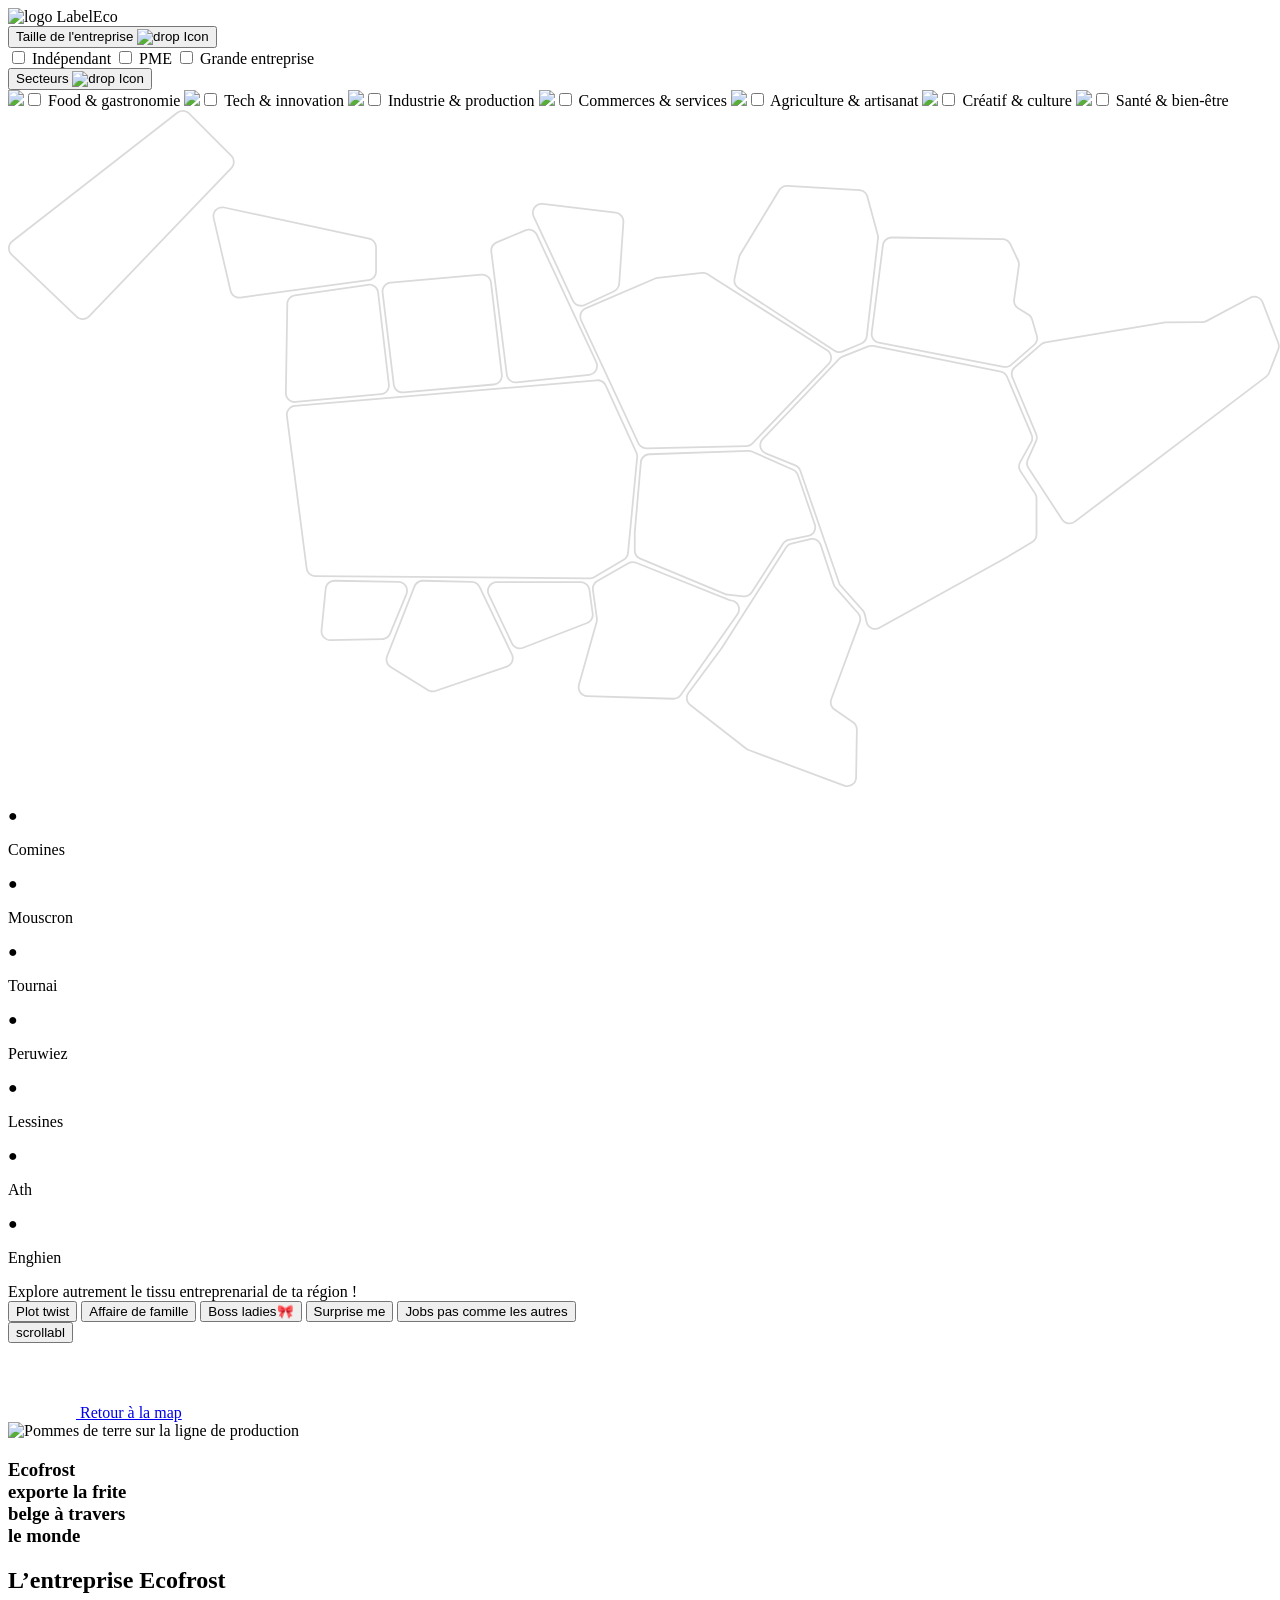
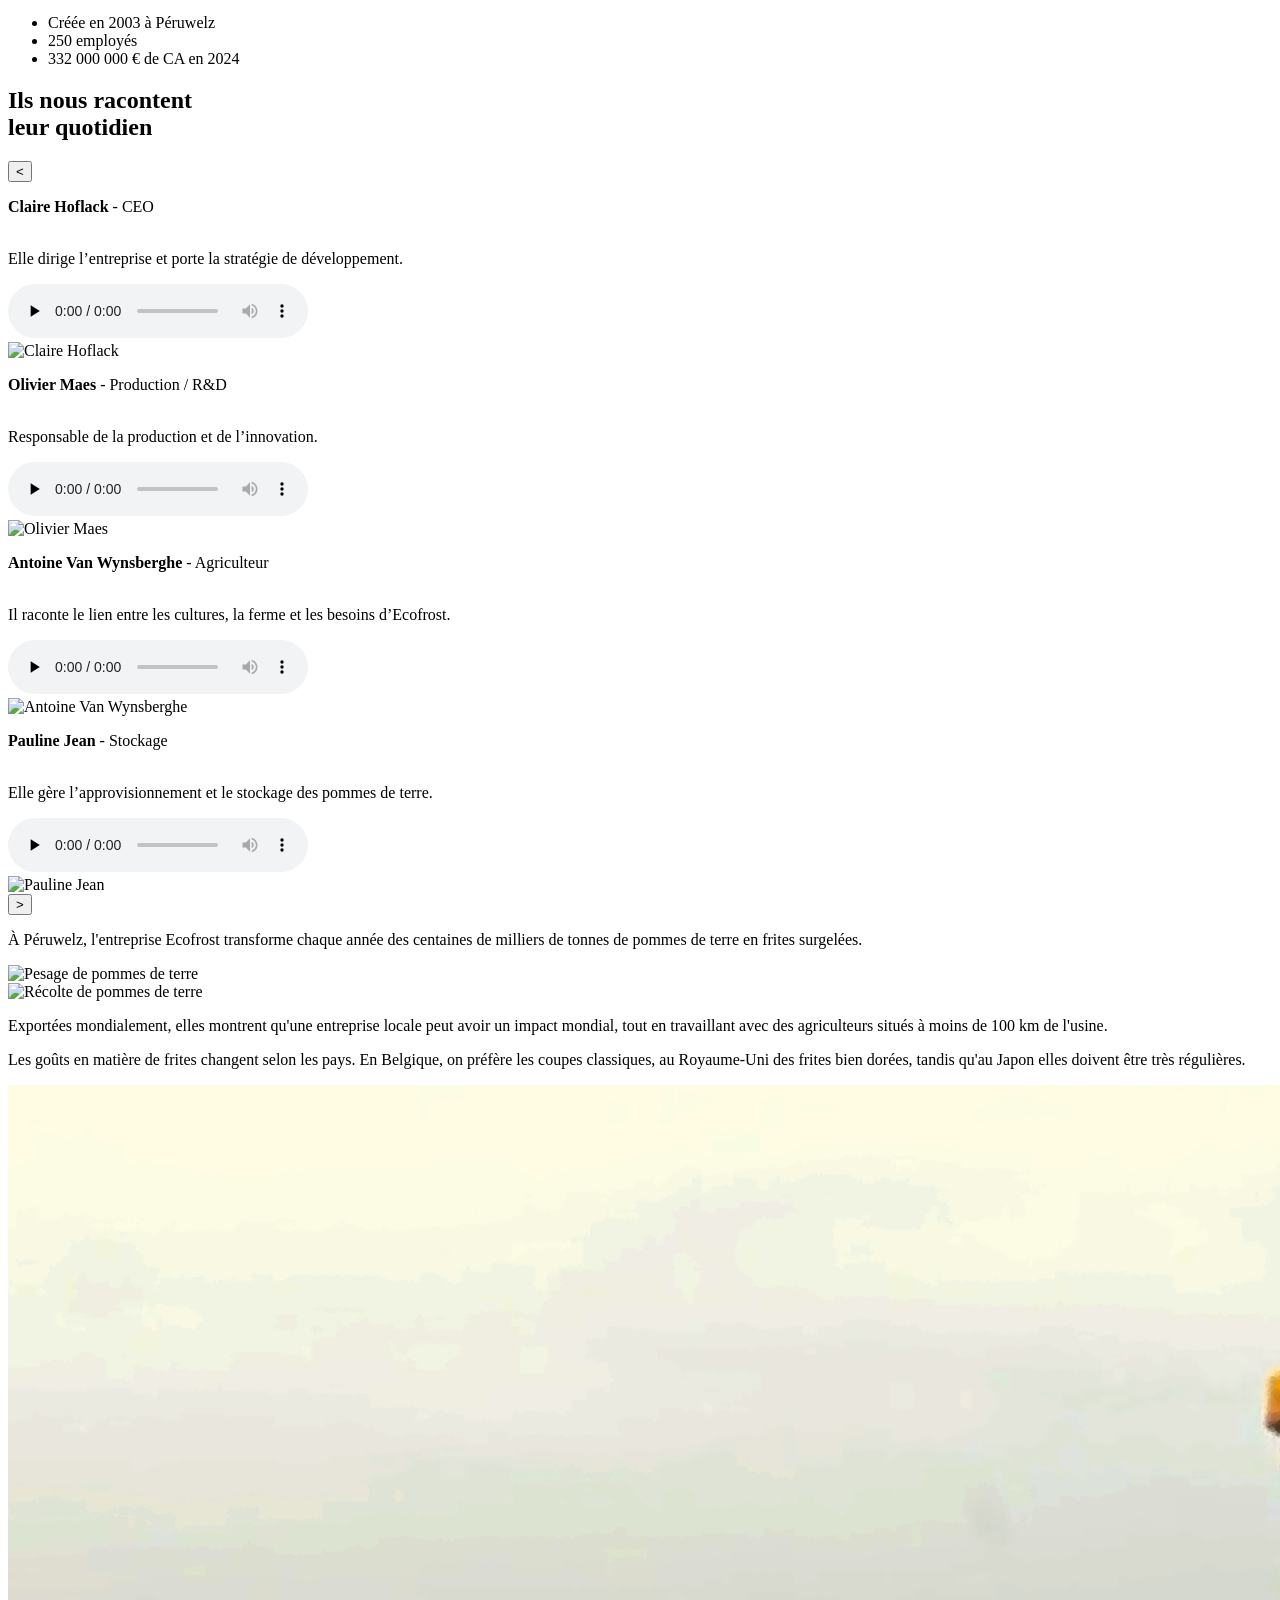
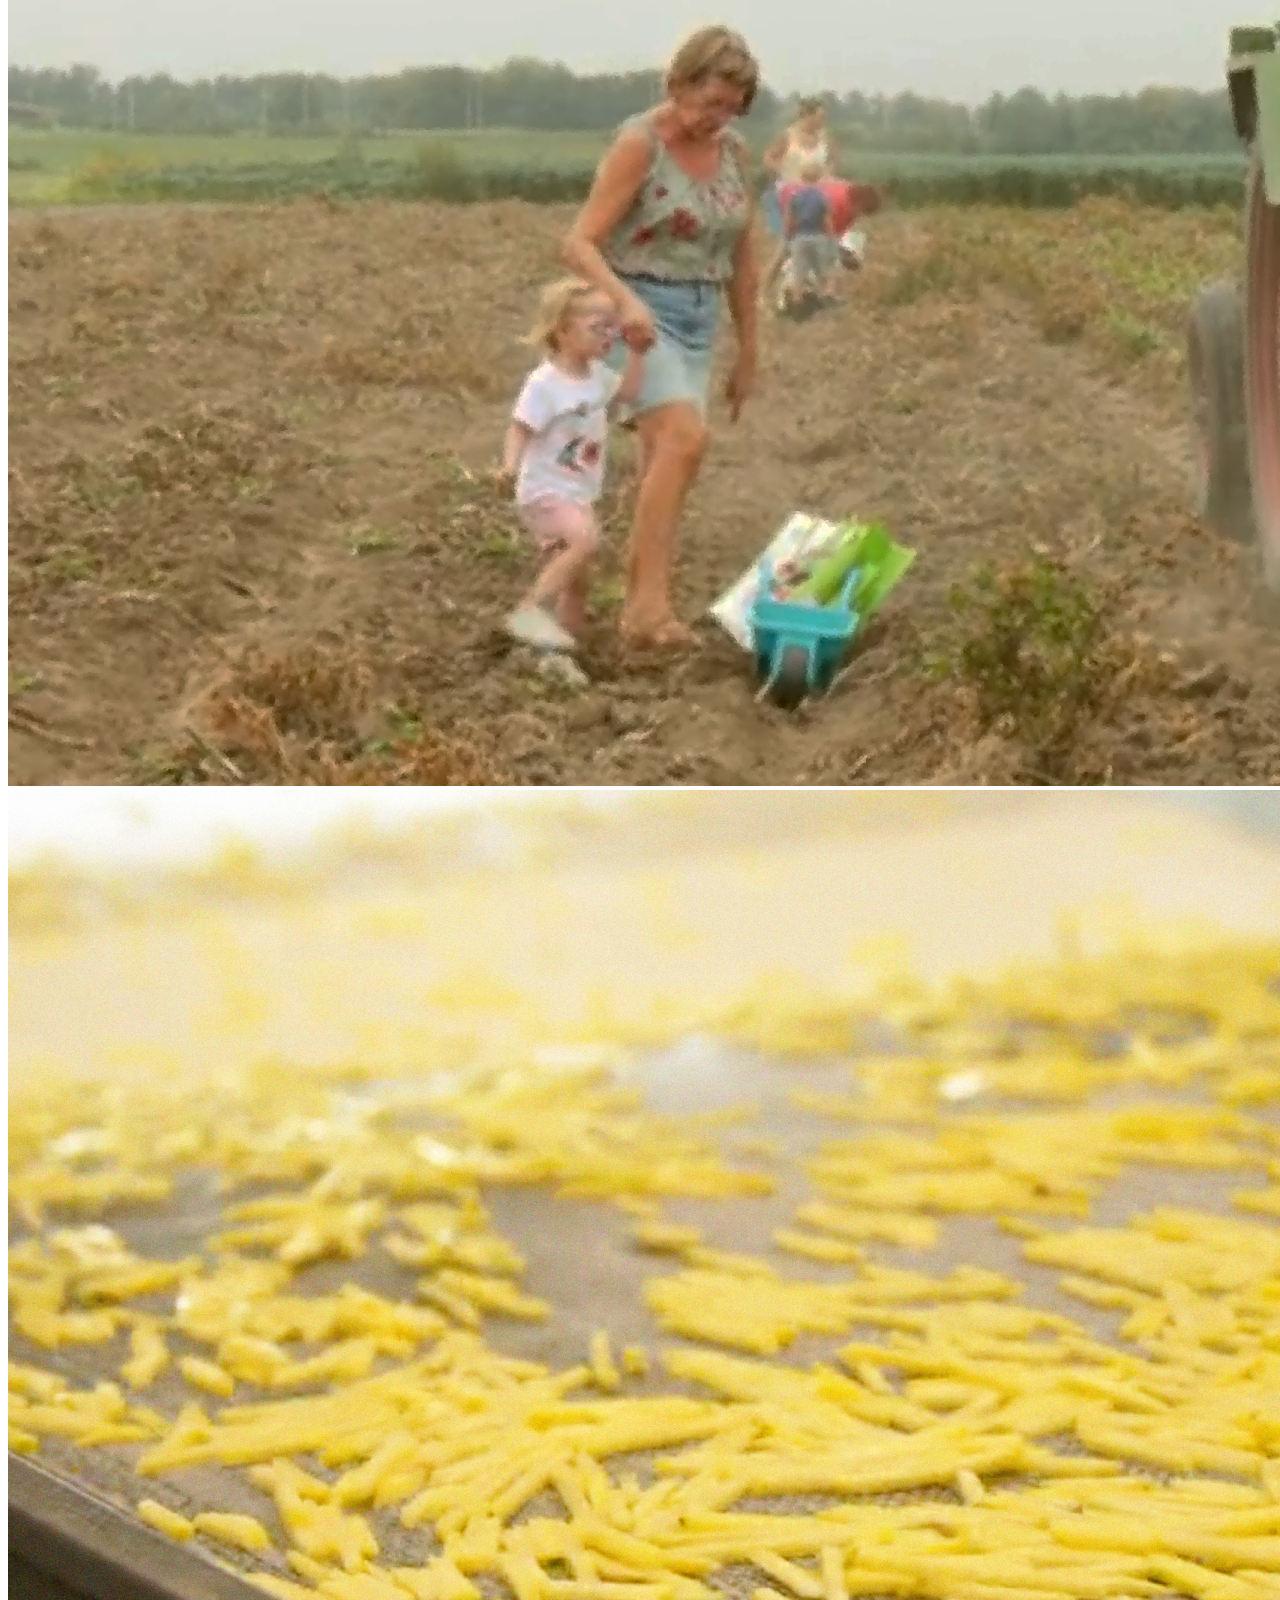
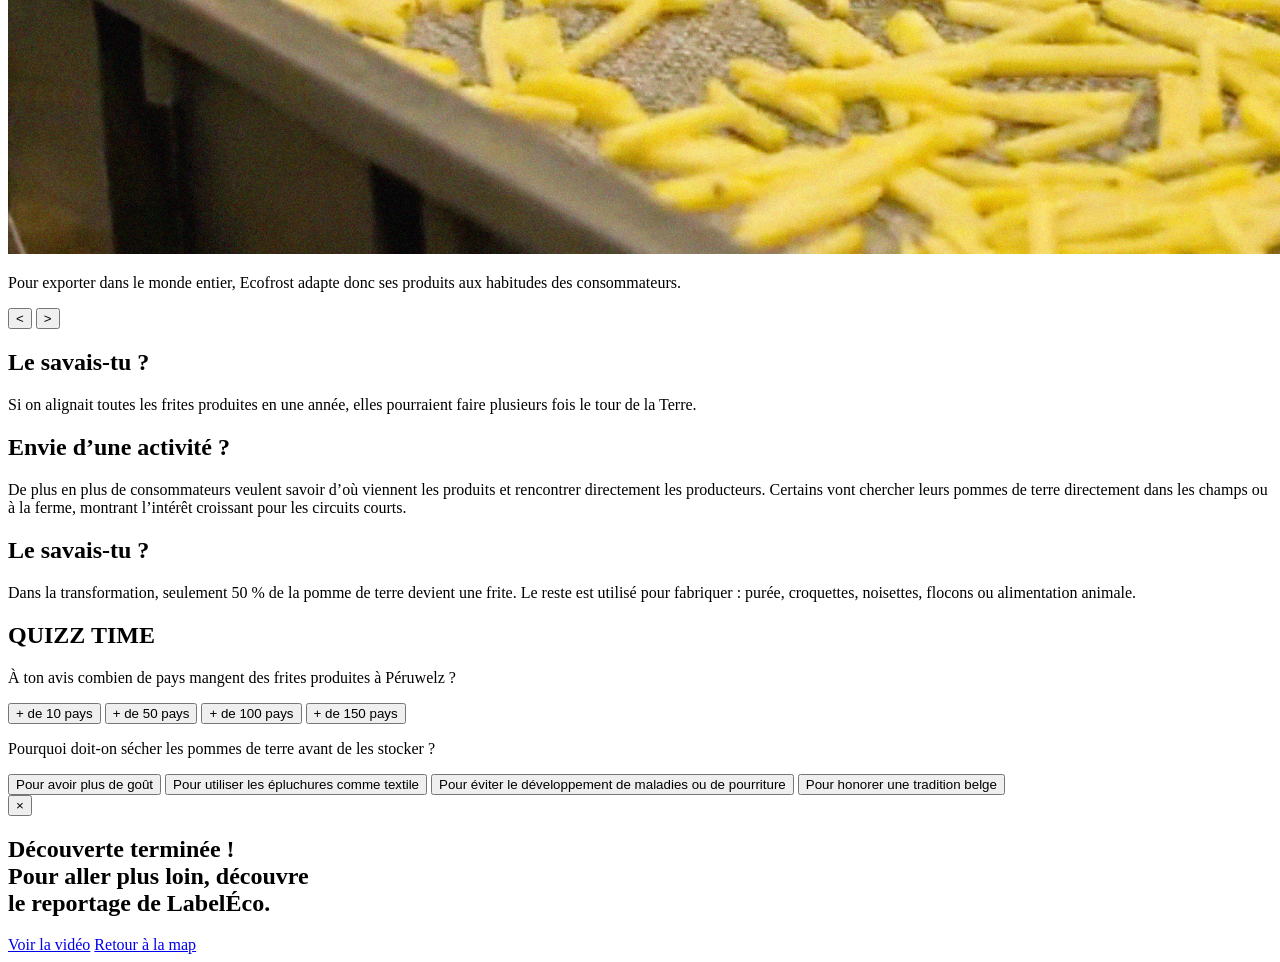
==== notele/public/index.html @ 534235c6 "HTML Hajare" ====
<!DOCTYPE html>

<html lang="fr">
<head>
  <meta charset="utf-8">
  <meta name="viewport" content="width=device-width, initial-scale=1, minimum-scale=1, maximum-scale=1">
  <title>Hyblab 2025</title>
  <link rel="stylesheet" href="css/style.css">
  <link rel="stylesheet" href="css/scrollable.css">
  <link rel="stylesheet" href="https://unpkg.com/swiper/swiper-bundle.min.css">
  <link rel="stylesheet" href="https://cdn.jsdelivr.net/gh/loadingio/loading.css@v2.0.0/dist/loading.css" >
  <script src="https://cdnjs.cloudflare.com/ajax/libs/animejs/3.2.2/anime.min.js"></script>
  <script src="https://unpkg.com/swiper/swiper-bundle.min.js"></script>
  <script src="js/createEntreprise.js" defer></script>
  <script src="js/pinPosition.js" defer></script>
  <script src="js/appearances.js" defer></script>
  <script src="js/selecteur.js" defer></script>
  <script src="js/filters.js" defer></script>
  <script src="js/scrollable.js" defer></script>



</head>
<body>
<header>
  <img alt="logo LabelEco" src="img/logo_noir.svg" id="logo">
  <nav id="filters">
    <div class="selector-wrapper">
      <button class="selector" onclick="toggleDropdown('tailleDropdown', this)">
        Taille de l'entreprise
        <img alt="drop Icon" src="img/fleche_filtres.svg">
      </button>
      <div class="dropdown" id="tailleDropdown">
        <label onclick="filter(event)"><input type="checkbox" value="Independant"> Indépendant</label>
        <label onclick="filter(event)"><input type="checkbox" value="PME"> PME</label>
        <label onclick="filter(event)"><input type="checkbox" value="Grande"> Grande entreprise</label>
      </div>
    </div>

    <div class="selector-wrapper">
      <button class="selector" onclick="toggleDropdown('secteurDropdown', this)">
        Secteurs
        <img alt="drop Icon" src="img/fleche_filtres.svg">
      </button>
      <div class="dropdown" id="secteurDropdown">
        <label onclick="filter(event)"><img src="img/pin_alimentaire.svg"></img><input type="checkbox" value="Alimentaire"> Food & gastronomie</label>
        <label onclick="filter(event)"><img src="img/pin_tech.svg"><input type="checkbox" value="Tech"> Tech & innovation</label>
        <label onclick="filter(event)"><img src="img/pin_industrie.svg"><input type="checkbox" value="Industrie"> Industrie & production</label>
        <label onclick="filter(event)"><img src="img/pin_commerce.svg"><input type="checkbox" value="Commerce"> Commerces & services</label>
        <label onclick="filter(event)"><img src="img/pin_agriculture.svg"><input type="checkbox" value="Agriculture"> Agriculture & artisanat</label>
        <label onclick="filter(event)"><img src="img/pin_art.svg"><input type="checkbox" value="Art"> Créatif & culture</label>
        <label onclick="filter(event)"><img src="img/pin_sante.svg"><input type="checkbox" value="Sante"> Santé & bien-être</label>
      </div>
    </div>
  </nav>
</header>
<main>
  <div id="mapWrapper">
    <img src="img/map.svg" alt="carte wallonie picarde" id="regionMap">
    <div id="pinLayer">
      <div class="villePin Pin" id="V1">
        <p>&#9679;</p>
        <p>Comines</p>
      </div>
      <div class="villePin Pin" id="V2">
        <p>&#9679;</p>
        <p>Mouscron</p>
      </div>
      <div class="villePin Pin" id="V3">
        <p>&#9679;</p>
        <p>Tournai</p>
      </div>
      <div class="villePin Pin" id="V4">
        <p>&#9679;</p>
        <p>Peruwiez</p>
      </div>
      <div class="villePin Pin" id="V5">
        <p>&#9679;</p>
        <p>Lessines</p>
      </div>
      <div class="villePin Pin" id="V6">
        <p>&#9679;</p>
        <p>Ath</p>
      </div>
      <div class="villePin Pin" id="V7">
        <p>&#9679;</p>
        <p>Enghien</p>
      </div>
    </div>
  </div>
  <aside id="title">Explore autrement le tissu entreprenarial de ta région !</aside>
  <nav id="GenZ_filters">
    <button onclick="filter(event)" id="B1">Plot twist</button>
    <button onclick="filter(event)" id="B2">Affaire de famille</button>
    <button onclick="filter(event)" id="B3">Boss ladies<span class="ruban">🎀</span></button>
    <button onclick="filter(event)" id="B4">Surprise me</button>
    <button onclick="filter(event)" id="B5">Jobs pas comme les autres</button>
  </nav>
  <button onclick="displayScroll()">scrollabl</button>
</main>
<aside id="scrollable_page">

  <header class="company-header" id="companyHeader">
    <a class="company-logo" href="index.html" aria-label="Retour à la map">
      <img src="img/labeleco-blanc.png" alt="Logo Label Eco">
    </a>
    <a class="company-back" href="index.html">Retour à la map</a>
  </header>

  <main class="company-page">
    <section class="company-layout">
      <div class="company-photo company-photo--left" data-reveal>
        <img src="img/pomme-terre.png" alt="Pommes de terre sur la ligne de production">
      </div>

      <div class="company-intro" data-reveal>
        <div class="company-headline">
          <h1>
            Ecofrost<br>
            exporte <span>la frite<br>belge</span> à travers<br>
            <span>le monde</span>
          </h1>
        </div>

        <div class="company-info">
          <h2>L’entreprise Ecofrost</h2>
          <ul>
            <li>Créée en 2003 à Péruwelz</li>
            <li>250 employés</li>
            <li>332 000 000 € de CA en 2024</li>
          </ul>
        </div>
      </div>
    </section>

    <section class="company-interviews" aria-labelledby="interviewsTitle">
      <div class="company-interviews__inner">
        <div class="company-interviews__header" data-reveal>
          <h2 id="interviewsTitle">Ils nous racontent<br>leur quotidien</h2>
        </div>

        <div class="company-interviews__carousel" data-carousel>
          <button class="company-interviews__arrow company-interviews__arrow--left" type="button" data-carousel-nav="prev" aria-label="Interview précédente">&lt;</button>

          <div class="company-interviews__viewport">
            <div class="company-interviews__track" data-carousel-track>
              <article class="company-interview-slide is-active" data-carousel-slide>
                <div class="company-interview">
                  <div class="company-interview__copy">
                    <p class="company-interview__name"><strong>Claire Hoflack</strong> - CEO</p>
                    <p class="company-interview__text"><br>Elle dirige l’entreprise et porte la stratégie de développement.</p>
                    <audio controls preload="none" class="company-interview__audio">
                      <source src="data/claire-hoflack.m4a.mp4" type="audio/mp4">
                    </audio>
                  </div>
                  <div class="company-interview__visual">
                    <img src="img/interview-1.jpeg" alt="Claire Hoflack">
                  </div>
                </div>

                <div class="company-interview">
                  <div class="company-interview__copy">
                    <p class="company-interview__name"><strong>Olivier Maes</strong> - Production / R&amp;D</p>
                    <p class="company-interview__text"><br>Responsable de la production et de l’innovation.</p>
                    <audio controls preload="none" class="company-interview__audio">
                      <source src="data/olivier-maes.m4a.mp4" type="audio/mp4">
                    </audio>
                  </div>
                  <div class="company-interview__visual">
                    <img src="img/Interview-2.jpeg" alt="Olivier Maes">
                  </div>
                </div>
              </article>

              <article class="company-interview-slide" data-carousel-slide>
                <div class="company-interview">
                  <div class="company-interview__copy">
                    <p class="company-interview__name"><strong>Antoine Van Wynsberghe</strong> - Agriculteur</p>
                    <p class="company-interview__text"><br>Il raconte le lien entre les cultures, la ferme et les besoins d’Ecofrost.</p>
                    <audio controls preload="none" class="company-interview__audio">
                      <source src="data/antoine-van.m4a.mp4" type="audio/mp4">
                    </audio>
                  </div>
                  <div class="company-interview__visual">
                    <img src="img/interview-3.jpeg" alt="Antoine Van Wynsberghe">
                  </div>
                </div>

                <div class="company-interview">
                  <div class="company-interview__copy">
                    <p class="company-interview__name"><strong>Pauline Jean</strong> - Stockage</p>
                    <p class="company-interview__text"><br>Elle gère l’approvisionnement et le stockage des pommes de terre.</p>
                    <audio controls preload="none" class="company-interview__audio">
                      <source src="data/claire-hoflack.m4a.mp4" type="audio/mp4">
                    </audio>
                  </div>
                  <div class="company-interview__visual">
                    <img src="img/interview-5.jpeg" alt="Pauline Jean">
                  </div>
                </div>
              </article>
            </div>
          </div>

          <button class="company-interviews__arrow company-interviews__arrow--right" type="button" data-carousel-nav="next" aria-label="Interview suivante">&gt;</button>
        </div>
      </div>
    </section>

    <section class="company-potato-story__text company-potato-story__text--standalone" data-reveal>
      <p>
        À Péruwelz, l'entreprise Ecofrost transforme chaque année des centaines de milliers de tonnes de pommes de terre en frites surgelées.
      </p>
      <div class="company-potato-story__hero">
        <img src="img/pesage-pomme-de-terre.png" alt="Pesage de pommes de terre">
      </div>
    </section>

    <section class="company-potato-story__text company-potato-story__text--standalone company-potato-story__text--reversed" data-reveal>
      <div class="company-potato-story__hero">
        <img src="img/recolte.png" alt="Récolte de pommes de terre">
      </div>
      <p>
        Exportées mondialement, elles montrent qu'une entreprise locale peut avoir un impact mondial, tout en travaillant avec des agriculteurs situés à moins de 100 km de l'usine.
      </p>
    </section>

    <section class="company-potato-story__text company-potato-story__text--standalone" data-reveal>
      <p>
        Les goûts en matière de frites changent selon les pays. En Belgique, on préfère les coupes classiques, au Royaume-Uni des frites bien dorées, tandis qu'au Japon elles doivent être très régulières.
      </p>
      <div class="company-potato-story__hero">
        <img src="img/mere-fille.png" alt="Mère et fille dans un champ">
      </div>
    </section>

    <section class="company-potato-story__text company-potato-story__text--standalone company-potato-story__text--reversed" data-reveal>
      <div class="company-potato-story__hero">
        <img src="img/frites.png" alt="Frites surgelées">
      </div>
      <p>
        Pour exporter dans le monde entier, Ecofrost adapte donc ses produits aux habitudes des consommateurs.
      </p>
    </section>

    <section class="company-didyouknow" aria-labelledby="companyDidYouKnowTitle" data-reveal>
      <div class="company-didyouknow__inner">
        <div class="company-didyouknow__nav">
          <button class="company-didyouknow__arrow company-didyouknow__arrow--prev is-hidden" type="button" data-didyouknow-nav="prev" aria-label="Revenir à l'information précédente">&lt;</button>
          <button class="company-didyouknow__arrow company-didyouknow__arrow--next" type="button" data-didyouknow-nav="next" aria-label="Voir l'information suivante">&gt;</button>
        </div>

        <div class="company-didyouknow__viewport" data-didyouknow-viewport>
          <div class="company-didyouknow__track" data-didyouknow-track>
            <article class="company-didyouknow__slide is-active" data-didyouknow-slide>
              <h2 class="company-didyouknow__title" id="companyDidYouKnowTitle">Le savais-tu ?</h2>
              <p class="company-didyouknow__text">
                <span>Si on alignait</span> toutes les frites produites en une année,
                <span>elles pourraient</span> faire plusieurs fois le tour de la Terre.
              </p>
            </article>

            <article class="company-didyouknow__slide" data-didyouknow-slide aria-label="Deuxième information">
              <h2 class="company-didyouknow__title">Envie d’une activité ?</h2>
              <p class="company-didyouknow__text">
                <span>De plus en plus de</span> consommateurs
                <span>veulent savoir</span> d’où viennent les produits
                <span>et rencontrer directement les producteurs.</span> Certains vont chercher leurs pommes de terre directement dans les champs ou à la ferme,
                <span>montrant l’intérêt croissant pour les circuits courts.</span>
              </p>
            </article>

            <article class="company-didyouknow__slide" data-didyouknow-slide aria-label="Troisième information">
              <h2 class="company-didyouknow__title">Le savais-tu ?</h2>
              <p class="company-didyouknow__text">
                Dans la transformation, <span>seulement 50 %</span> de la pomme de terre devient une frite.
                <span>Le reste est utilisé</span> pour fabriquer : purée, croquettes, noisettes, flocons ou alimentation animale.
              </p>
            </article>
          </div>
        </div>
      </div>
    </section>

    <section class="company-quiz" aria-labelledby="companyQuizTitle" data-reveal>
      <div class="company-quiz__inner">
        <h2 class="company-quiz__title" id="companyQuizTitle">QUIZZ TIME</h2>

        <div class="company-quiz__group" data-quiz-question="countries">
          <div class="company-quiz__layout">
            <div class="company-quiz__main">
              <p class="company-quiz__question">
                À ton avis combien de pays mangent des frites produites à Péruwelz ?
              </p>
              <div class="company-quiz__answers company-quiz__answers--compact">
                <button class="company-quiz__answer" type="button" data-quiz-answer data-correct="false">+ de 10 pays</button>
                <button class="company-quiz__answer" type="button" data-quiz-answer data-correct="false">+ de 50 pays</button>
                <button class="company-quiz__answer" type="button" data-quiz-answer data-correct="false">+ de 100 pays</button>
                <button class="company-quiz__answer" type="button" data-quiz-answer data-correct="true">+ de 150 pays</button>
              </div>
            </div>

            <aside class="company-quiz__feedback" data-quiz-feedback hidden>
              <p class="company-quiz__feedback-status" data-quiz-feedback-status>BIEN JOUÉ</p>
              <p class="company-quiz__feedback-text" data-quiz-feedback-text></p>
            </aside>
          </div>
        </div>

        <div class="company-quiz__group" data-quiz-question="storage">
          <div class="company-quiz__layout">
            <div class="company-quiz__main">
              <p class="company-quiz__question">
                Pourquoi doit-on sécher les pommes de terre avant de les stocker ?
              </p>
              <div class="company-quiz__answers company-quiz__answers--wide">
                <button class="company-quiz__answer" type="button" data-quiz-answer data-correct="false">Pour avoir plus de goût</button>
                <button class="company-quiz__answer" type="button" data-quiz-answer data-correct="false">Pour utiliser les épluchures comme textile</button>
                <button class="company-quiz__answer" type="button" data-quiz-answer data-correct="true">Pour éviter le développement de maladies ou de pourriture</button>
                <button class="company-quiz__answer" type="button" data-quiz-answer data-correct="false">Pour honorer une tradition belge</button>
              </div>
            </div>

            <aside class="company-quiz__feedback" data-quiz-feedback hidden>
              <p class="company-quiz__feedback-status" data-quiz-feedback-status>BIEN JOUE</p>
              <p class="company-quiz__feedback-text" data-quiz-feedback-text></p>
            </aside>
          </div>
        </div>
      </div>
    </section>

    <section class="company-end-screen" aria-labelledby="companyEndTitle">
      <div class="company-end-screen__inner">
        <div class="company-end-popup" data-end-popup>
          <button class="company-end-popup__close" type="button" data-end-popup-close aria-label="Fermer la popup">×</button>

          <div class="company-end-popup__content">
            <h2 class="company-end-popup__title" id="companyEndTitle">
              Découverte terminée !<br>
              Pour aller plus loin, découvre<br>
              le reportage de LabelÉco.
            </h2>

            <div class="company-end-popup__actions">
              <a class="company-end-popup__button company-end-popup__button--primary" href="#">Voir la vidéo</a>
              <a class="company-end-popup__button company-end-popup__button--secondary" href="index.html">Retour à la map</a>
            </div>
          </div>
        </div>
      </div>
    </section>
  </main>
</aside>
</body>
</html>
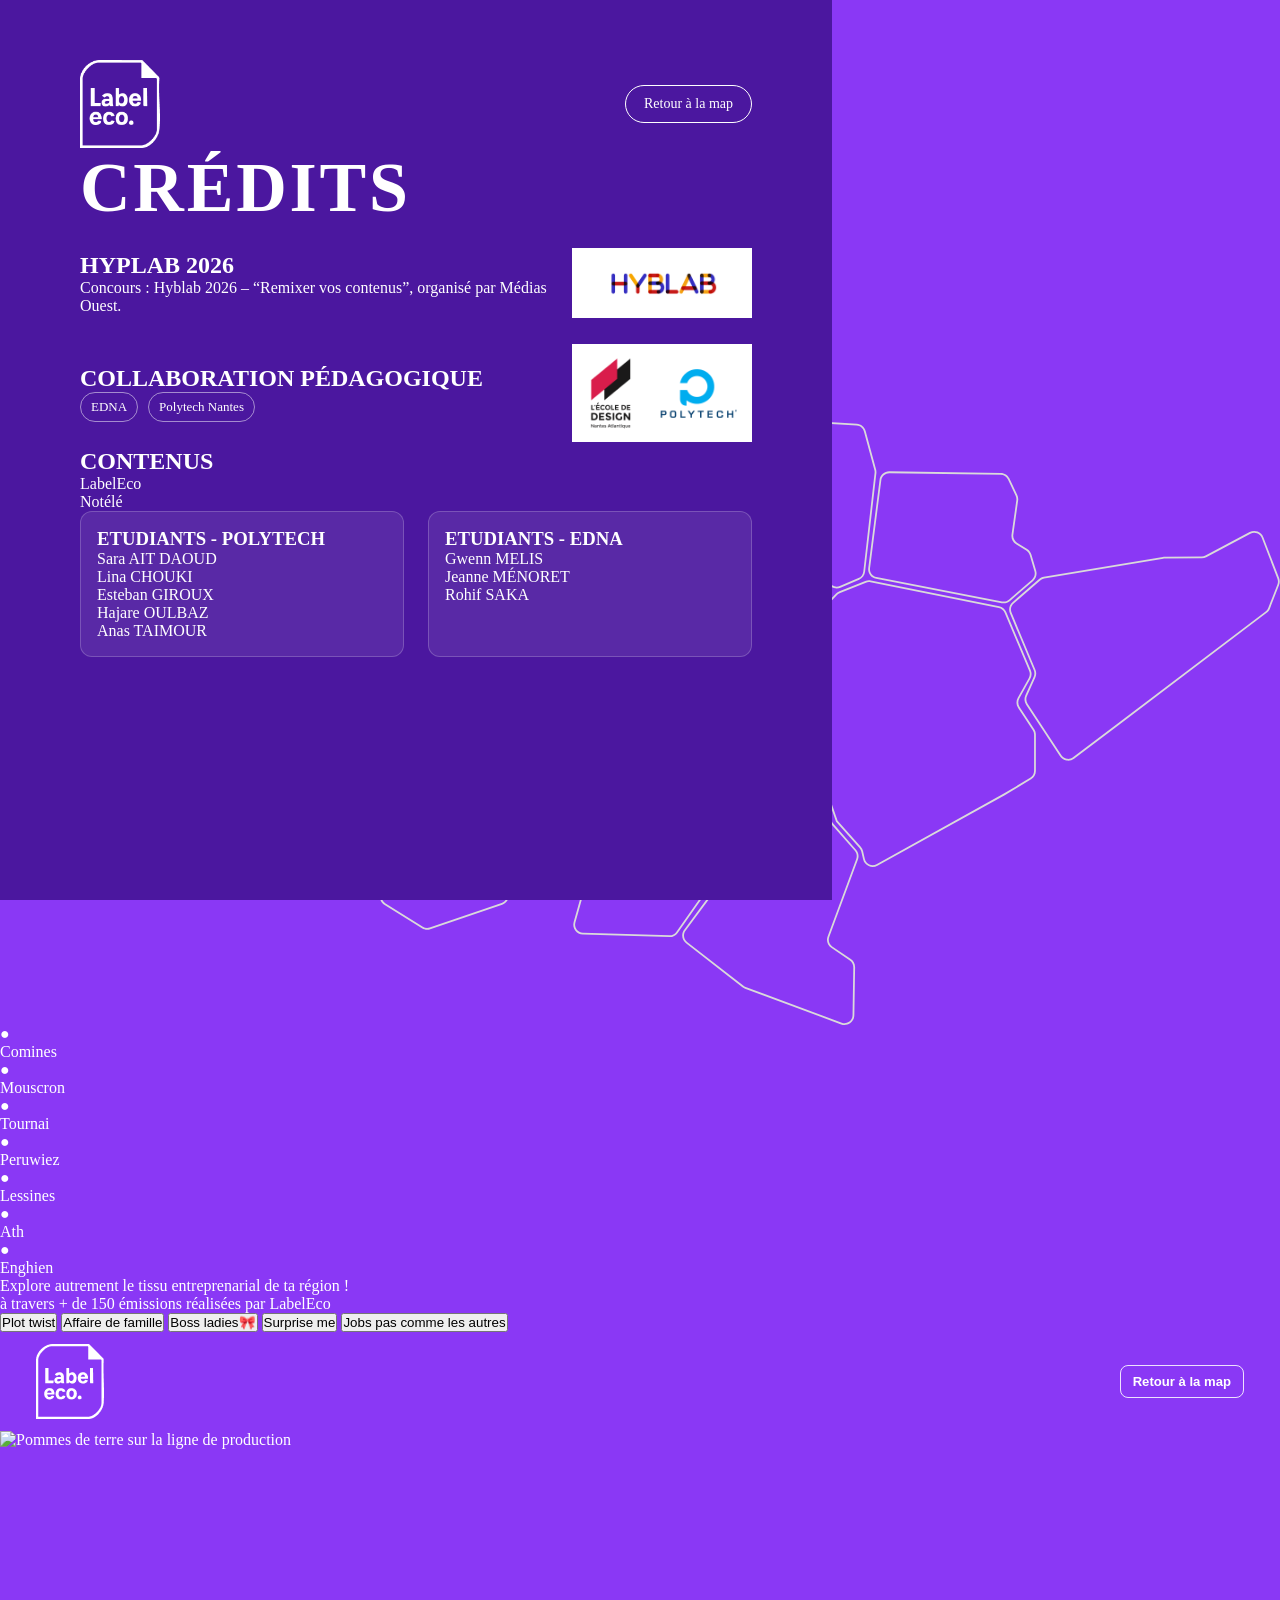
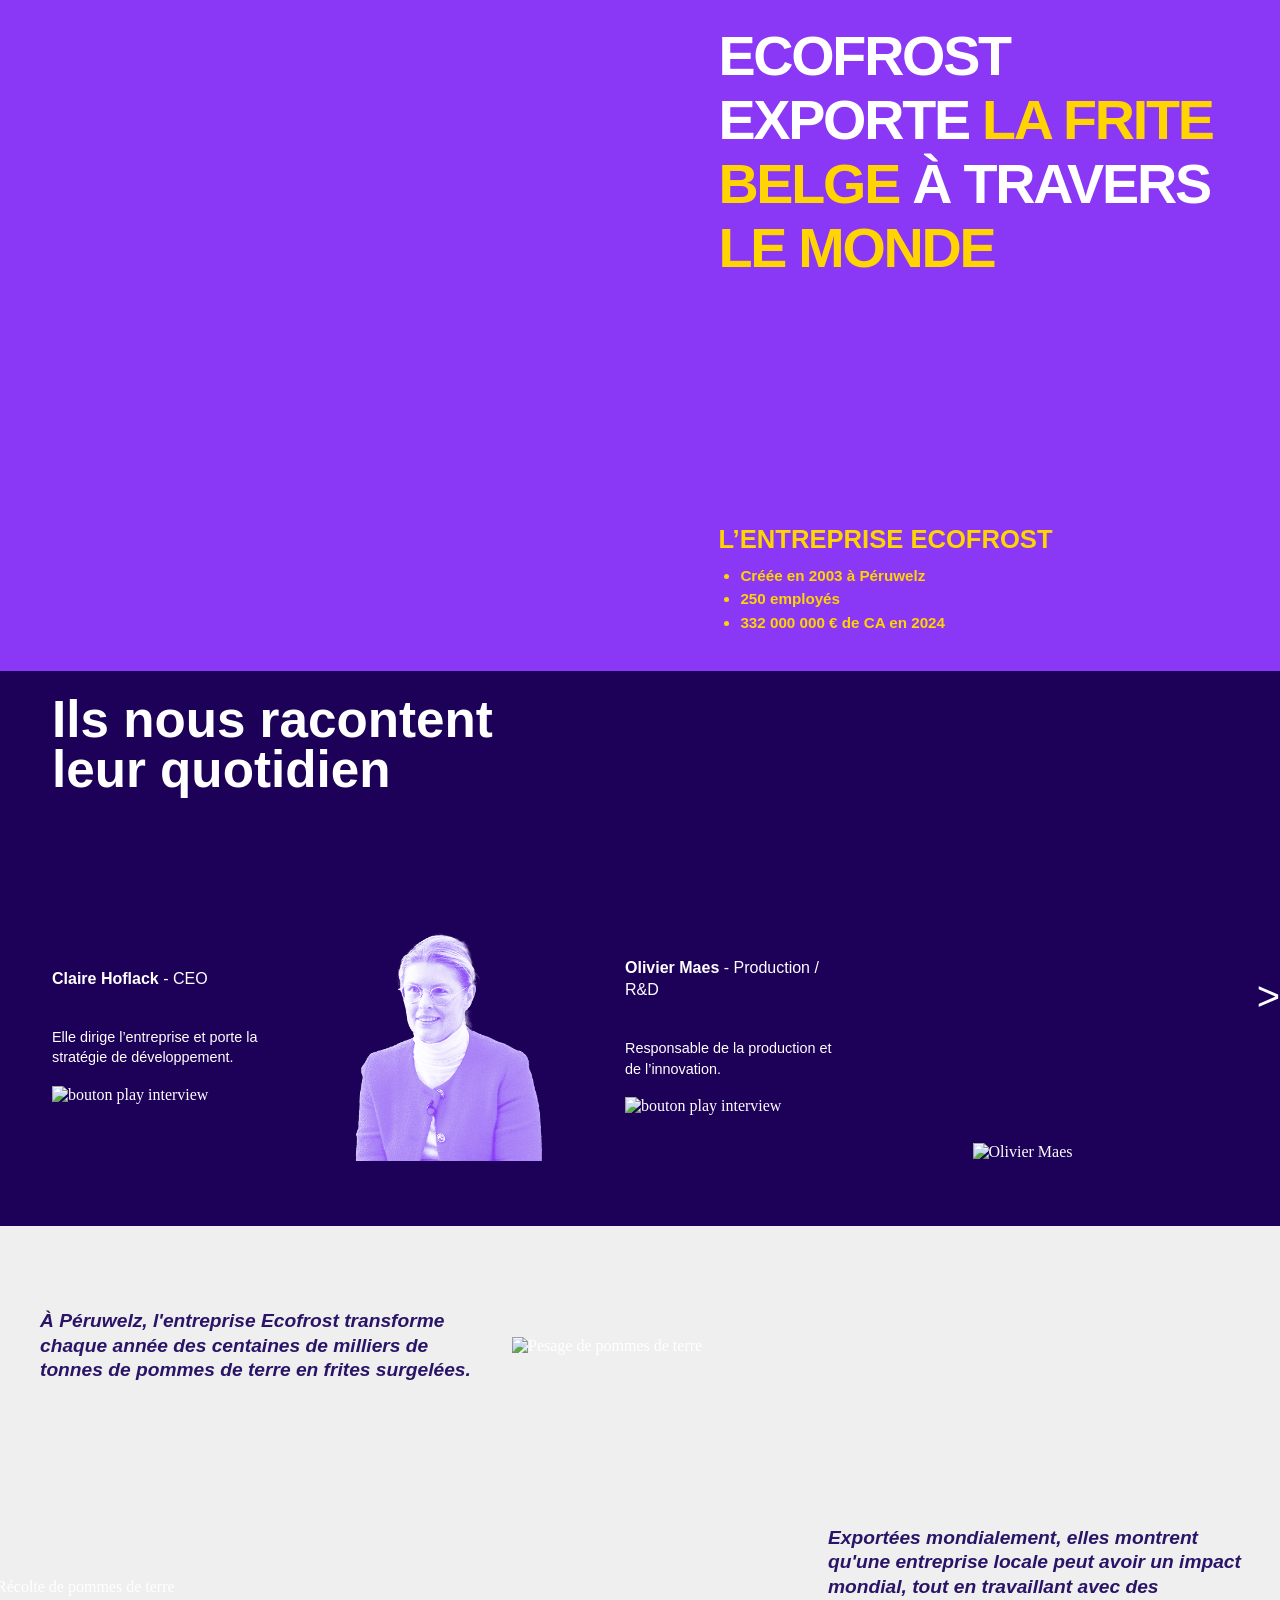
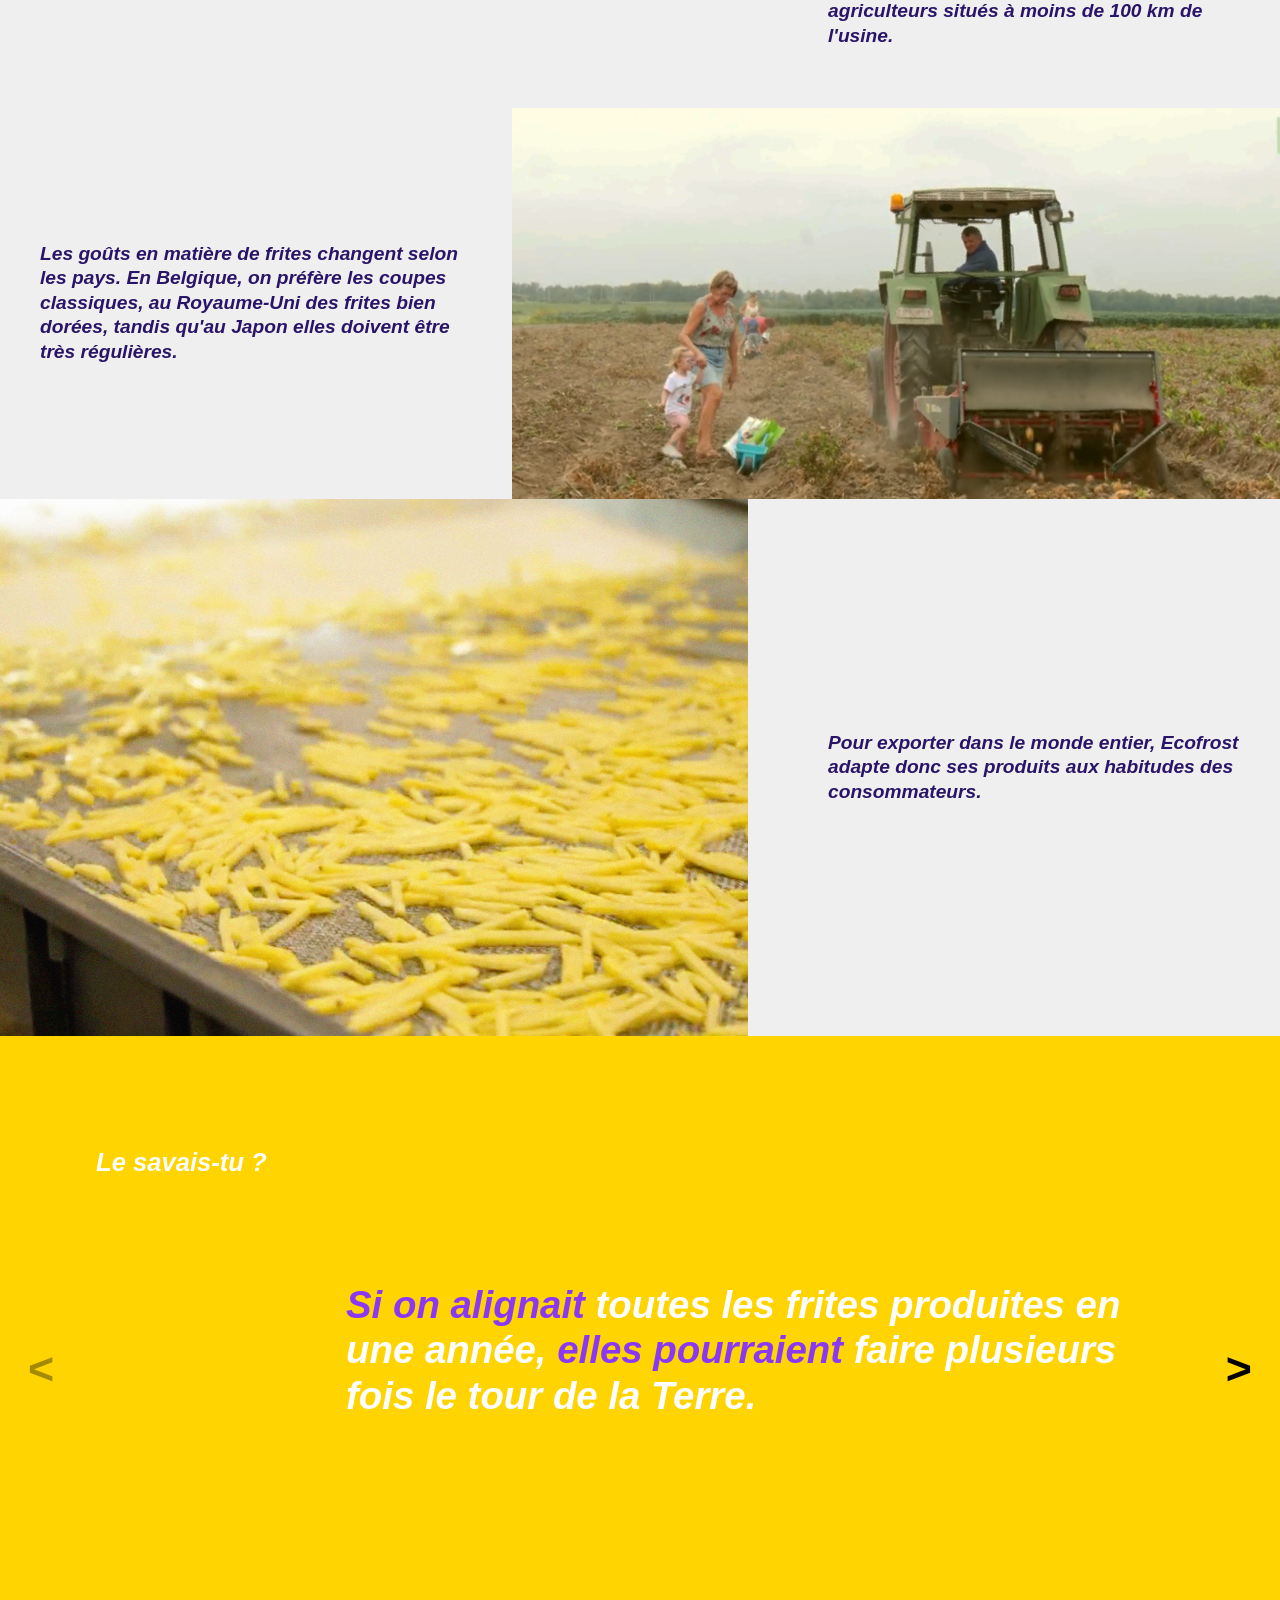
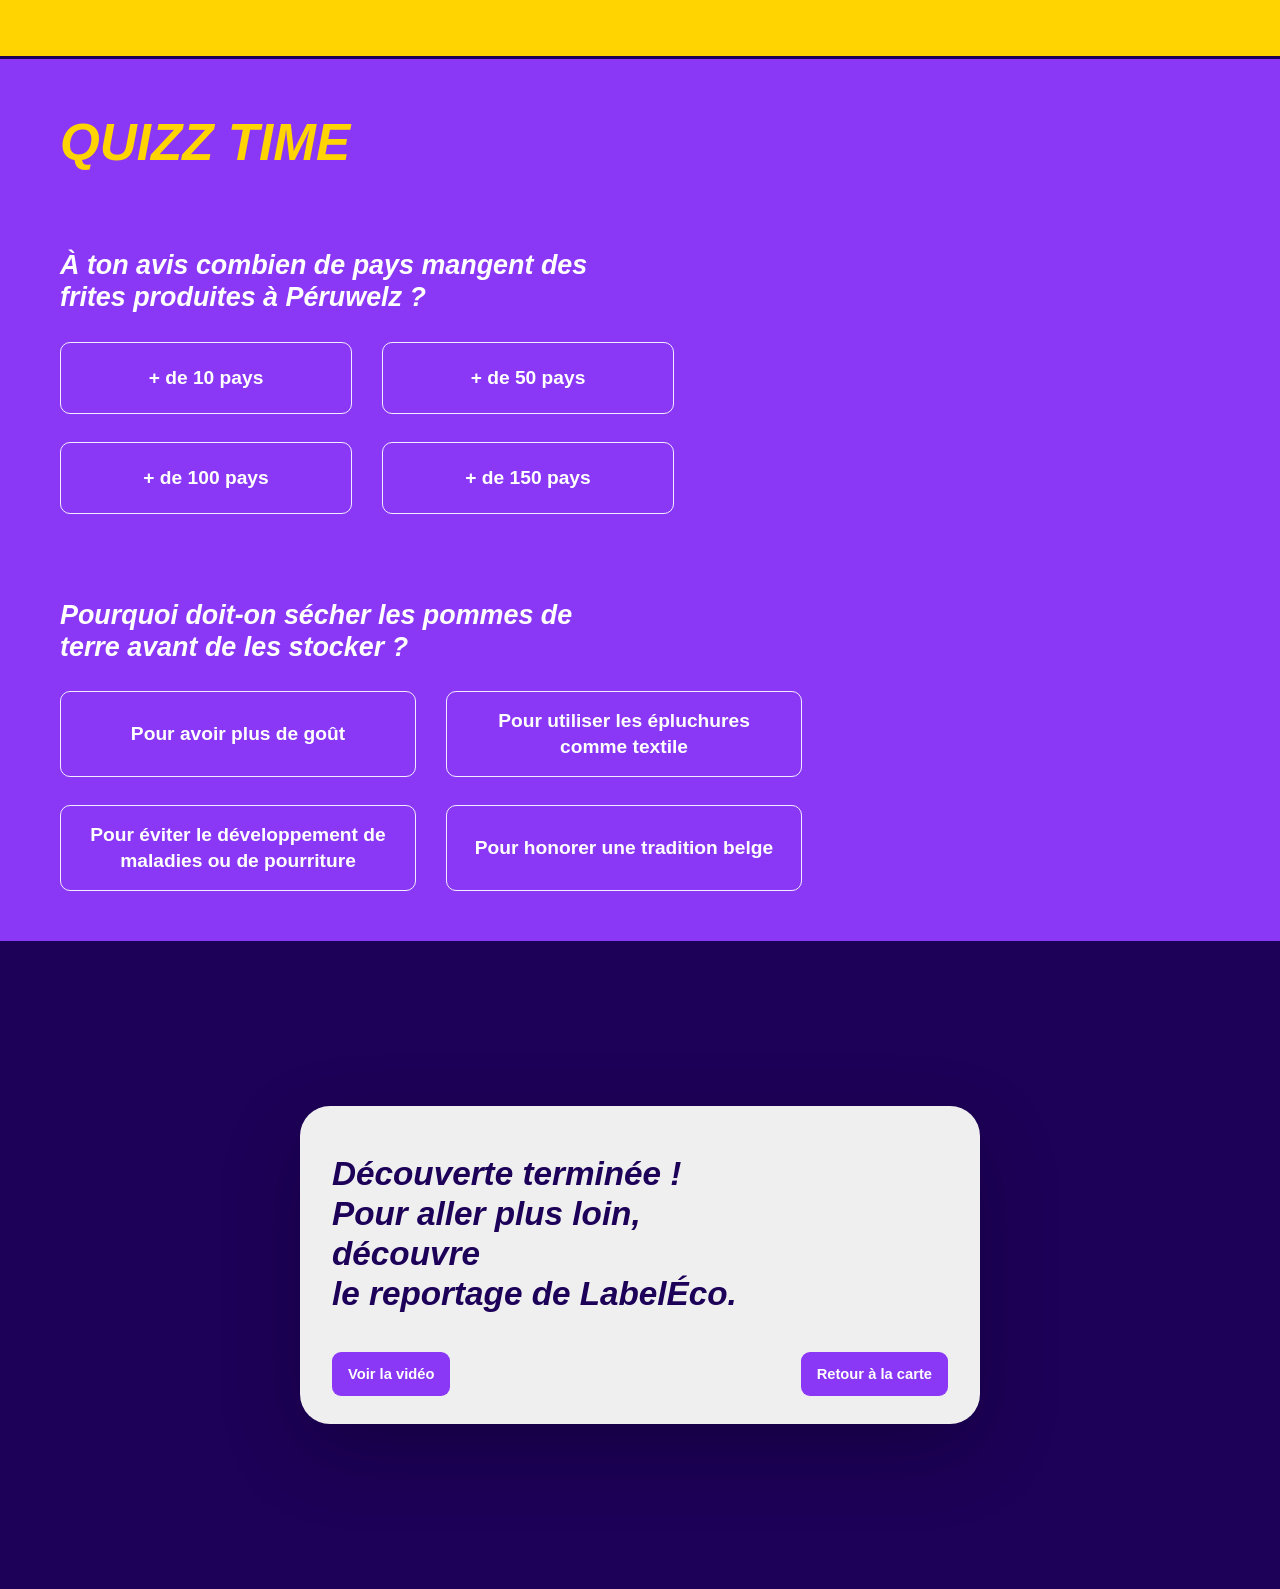
==== commit 7f4dd4fc: "Ajout page video & debut melange avec credit" ====
--- a/notele/public/index.html
+++ b/notele/public/index.html
@@ -4,31 +4,34 @@
 <head>
   <meta charset="utf-8">
   <meta name="viewport" content="width=device-width, initial-scale=1, minimum-scale=1, maximum-scale=1">
-  <title>Hyblab 2025</title>
+  <title>LabelEco</title>
   <link rel="stylesheet" href="css/style.css">
+  <link rel="stylesheet" href="css/company.css">
   <link rel="stylesheet" href="css/scrollable.css">
+  <link rel="stylesheet" href="css/pagecredits.css">
   <link rel="stylesheet" href="https://unpkg.com/swiper/swiper-bundle.min.css">
   <link rel="stylesheet" href="https://cdn.jsdelivr.net/gh/loadingio/loading.css@v2.0.0/dist/loading.css" >
   <script src="https://cdnjs.cloudflare.com/ajax/libs/animejs/3.2.2/anime.min.js"></script>
   <script src="https://unpkg.com/swiper/swiper-bundle.min.js"></script>
+  <script src="js/scrollable.js" defer></script>
   <script src="js/createEntreprise.js" defer></script>
   <script src="js/pinPosition.js" defer></script>
   <script src="js/appearances.js" defer></script>
   <script src="js/selecteur.js" defer></script>
   <script src="js/filters.js" defer></script>
-  <script src="js/scrollable.js" defer></script>
-
+  <script src="js/company.js" defer></script> 
+  <script src="js/video.js" defer></script>
 
 
 </head>
 <body>
 <header>
-  <img alt="logo LabelEco" src="img/logo_noir.svg" id="logo">
+  <img alt="logo LabelEco" src="img/logo_noir.svg" id="logo" draggable="false">
   <nav id="filters">
     <div class="selector-wrapper">
       <button class="selector" onclick="toggleDropdown('tailleDropdown', this)">
         Taille de l'entreprise
-        <img alt="drop Icon" src="img/fleche_filtres.svg">
+        <img alt="drop Icon" src="img/fleche_filtres.svg" draggable="false">
       </button>
       <div class="dropdown" id="tailleDropdown">
         <label onclick="filter(event)"><input type="checkbox" value="Independant"> Indépendant</label>
@@ -40,23 +43,23 @@
     <div class="selector-wrapper">
       <button class="selector" onclick="toggleDropdown('secteurDropdown', this)">
         Secteurs
-        <img alt="drop Icon" src="img/fleche_filtres.svg">
+        <img alt="drop Icon" src="img/fleche_filtres.svg" draggable="false">
       </button>
       <div class="dropdown" id="secteurDropdown">
-        <label onclick="filter(event)"><img src="img/pin_alimentaire.svg"></img><input type="checkbox" value="Alimentaire"> Food & gastronomie</label>
-        <label onclick="filter(event)"><img src="img/pin_tech.svg"><input type="checkbox" value="Tech"> Tech & innovation</label>
-        <label onclick="filter(event)"><img src="img/pin_industrie.svg"><input type="checkbox" value="Industrie"> Industrie & production</label>
-        <label onclick="filter(event)"><img src="img/pin_commerce.svg"><input type="checkbox" value="Commerce"> Commerces & services</label>
-        <label onclick="filter(event)"><img src="img/pin_agriculture.svg"><input type="checkbox" value="Agriculture"> Agriculture & artisanat</label>
-        <label onclick="filter(event)"><img src="img/pin_art.svg"><input type="checkbox" value="Art"> Créatif & culture</label>
-        <label onclick="filter(event)"><img src="img/pin_sante.svg"><input type="checkbox" value="Sante"> Santé & bien-être</label>
+        <label onclick="filter(event)"><img src="img/pin_alimentaire.svg" draggable="false"></img><input type="checkbox" value="Alimentaire"> Food & gastronomie</label>
+        <label onclick="filter(event)"><img src="img/pin_tech.svg" draggable="false"><input type="checkbox" value="Tech"> Tech & innovation</label>
+        <label onclick="filter(event)"><img src="img/pin_industrie.svg" draggable="false"><input type="checkbox" value="Industrie"> Industrie & production</label>
+        <label onclick="filter(event)"><img src="img/pin_commerce.svg" draggable="false"><input type="checkbox" value="Commerce"> Commerces & services</label>
+        <label onclick="filter(event)"><img src="img/pin_agriculture.svg" draggable="false"><input type="checkbox" value="Agriculture"> Agriculture & artisanat</label>
+        <label onclick="filter(event)"><img src="img/pin_art.svg" draggable="false"><input type="checkbox" value="Art"> Créatif & culture</label>
+        <label onclick="filter(event)"><img src="img/pin_sante.svg" draggable="false"><input type="checkbox" value="Sante"> Santé & bien-être</label>
       </div>
     </div>
   </nav>
 </header>
 <main>
   <div id="mapWrapper">
-    <img src="img/map.svg" alt="carte wallonie picarde" id="regionMap">
+    <img src="img/map.svg" alt="carte wallonie picarde" id="regionMap" draggable="false">
     <div id="pinLayer">
       <div class="villePin Pin" id="V1">
         <p>&#9679;</p>
@@ -88,7 +91,10 @@
       </div>
     </div>
   </div>
-  <aside id="title">Explore autrement le tissu entreprenarial de ta région !</aside>
+  <aside id="title">
+    <p>Explore autrement le tissu entreprenarial de ta région !</p>
+    <p id="subtitle">à travers + de 150 émissions réalisées par LabelEco</p>
+  </aside>
   <nav id="GenZ_filters">
     <button onclick="filter(event)" id="B1">Plot twist</button>
     <button onclick="filter(event)" id="B2">Affaire de famille</button>
@@ -96,21 +102,20 @@
     <button onclick="filter(event)" id="B4">Surprise me</button>
     <button onclick="filter(event)" id="B5">Jobs pas comme les autres</button>
   </nav>
-  <button onclick="displayScroll()">scrollabl</button>
 </main>
 <aside id="scrollable_page">
 
   <header class="company-header" id="companyHeader">
-    <a class="company-logo" href="index.html" aria-label="Retour à la map">
-      <img src="img/labeleco-blanc.png" alt="Logo Label Eco">
+    <a class="company-logo" onclick="hideScroll()" aria-label="Retour à la map" style="cursor: pointer;">
+      <img src="img/labeleco-blanc.png" alt="Logo Label Eco" draggable="false">
     </a>
-    <a class="company-back" href="index.html">Retour à la map</a>
+    <a class="company-back" onclick="hideScroll()" style="cursor: pointer;">Retour à la map</a>
   </header>
 
-  <main class="company-page">
+  <div class="company-page">
     <section class="company-layout">
       <div class="company-photo company-photo--left" data-reveal>
-        <img src="img/pomme-terre.png" alt="Pommes de terre sur la ligne de production">
+        <img src="img/pomme-terre.png" alt="Pommes de terre sur la ligne de production" draggable="false">
       </div>
 
       <div class="company-intro" data-reveal>
@@ -149,12 +154,13 @@
                   <div class="company-interview__copy">
                     <p class="company-interview__name"><strong>Claire Hoflack</strong> - CEO</p>
                     <p class="company-interview__text"><br>Elle dirige l’entreprise et porte la stratégie de développement.</p>
-                    <audio controls preload="none" class="company-interview__audio">
-                      <source src="data/claire-hoflack.m4a.mp4" type="audio/mp4">
-                    </audio>
+                    <div class="customAudioPlayer">
+                      <img src="img/play-circle.svg" alt="bouton play interview" id="customAudioButton" draggable="false">
+                      <div id="waveform-1"></div>
+                    </div>
                   </div>
                   <div class="company-interview__visual">
-                    <img src="img/interview-1.jpeg" alt="Claire Hoflack">
+                    <img src="img/interview-1.png" alt="Claire Hoflack" draggable="false">
                   </div>
                 </div>
 
@@ -162,12 +168,13 @@
                   <div class="company-interview__copy">
                     <p class="company-interview__name"><strong>Olivier Maes</strong> - Production / R&amp;D</p>
                     <p class="company-interview__text"><br>Responsable de la production et de l’innovation.</p>
-                    <audio controls preload="none" class="company-interview__audio">
-                      <source src="data/olivier-maes.m4a.mp4" type="audio/mp4">
-                    </audio>
+                    <div class="customAudioPlayer">
+                      <img src="img/play-circle.svg" alt="bouton play interview" id="customAudioButton" draggable="false">
+                      <div id="waveform-2"></div>
+                    </div>
                   </div>
                   <div class="company-interview__visual">
-                    <img src="img/Interview-2.jpeg" alt="Olivier Maes">
+                    <img src="img/Interview-2.png" alt="Olivier Maes" draggable="false">
                   </div>
                 </div>
               </article>
@@ -177,12 +184,13 @@
                   <div class="company-interview__copy">
                     <p class="company-interview__name"><strong>Antoine Van Wynsberghe</strong> - Agriculteur</p>
                     <p class="company-interview__text"><br>Il raconte le lien entre les cultures, la ferme et les besoins d’Ecofrost.</p>
-                    <audio controls preload="none" class="company-interview__audio">
-                      <source src="data/antoine-van.m4a.mp4" type="audio/mp4">
-                    </audio>
+                    <div class="customAudioPlayer">
+                      <img src="img/play-circle.svg" alt="bouton play interview" id="customAudioButton" draggable="false">
+                      <div id="waveform-3"></div>
+                    </div>
                   </div>
                   <div class="company-interview__visual">
-                    <img src="img/interview-3.jpeg" alt="Antoine Van Wynsberghe">
+                    <img src="img/interview-3.png" alt="Antoine Van Wynsberghe" draggable="false">
                   </div>
                 </div>
 
@@ -190,12 +198,13 @@
                   <div class="company-interview__copy">
                     <p class="company-interview__name"><strong>Pauline Jean</strong> - Stockage</p>
                     <p class="company-interview__text"><br>Elle gère l’approvisionnement et le stockage des pommes de terre.</p>
-                    <audio controls preload="none" class="company-interview__audio">
-                      <source src="data/claire-hoflack.m4a.mp4" type="audio/mp4">
-                    </audio>
+                    <div class="customAudioPlayer">
+                      <img src="img/play-circle.svg" alt="bouton play interview" id="customAudioButton" draggable="false">
+                      <div id="waveform-4"></div>
+                    </div>
                   </div>
                   <div class="company-interview__visual">
-                    <img src="img/interview-5.jpeg" alt="Pauline Jean">
+                    <img src="img/interview-5.png" alt="Pauline Jean" draggable="false">
                   </div>
                 </div>
               </article>
@@ -212,13 +221,13 @@
         À Péruwelz, l'entreprise Ecofrost transforme chaque année des centaines de milliers de tonnes de pommes de terre en frites surgelées.
       </p>
       <div class="company-potato-story__hero">
-        <img src="img/pesage-pomme-de-terre.png" alt="Pesage de pommes de terre">
+        <img src="img/pesage-pomme-de-terre.png" alt="Pesage de pommes de terre" draggable="false">
       </div>
     </section>
 
     <section class="company-potato-story__text company-potato-story__text--standalone company-potato-story__text--reversed" data-reveal>
       <div class="company-potato-story__hero">
-        <img src="img/recolte.png" alt="Récolte de pommes de terre">
+        <img src="img/recolte.png" alt="Récolte de pommes de terre" draggable="false">
       </div>
       <p>
         Exportées mondialement, elles montrent qu'une entreprise locale peut avoir un impact mondial, tout en travaillant avec des agriculteurs situés à moins de 100 km de l'usine.
@@ -230,13 +239,13 @@
         Les goûts en matière de frites changent selon les pays. En Belgique, on préfère les coupes classiques, au Royaume-Uni des frites bien dorées, tandis qu'au Japon elles doivent être très régulières.
       </p>
       <div class="company-potato-story__hero">
-        <img src="img/mere-fille.png" alt="Mère et fille dans un champ">
+        <img src="img/mere-fille.png" alt="Mère et fille dans un champ" draggable="false">
       </div>
     </section>
 
     <section class="company-potato-story__text company-potato-story__text--standalone company-potato-story__text--reversed" data-reveal>
       <div class="company-potato-story__hero">
-        <img src="img/frites.png" alt="Frites surgelées">
+        <img src="img/frites.png" alt="Frites surgelées" draggable="false">
       </div>
       <p>
         Pour exporter dans le monde entier, Ecofrost adapte donc ses produits aux habitudes des consommateurs.
@@ -253,11 +262,11 @@
         <div class="company-didyouknow__viewport" data-didyouknow-viewport>
           <div class="company-didyouknow__track" data-didyouknow-track>
             <article class="company-didyouknow__slide is-active" data-didyouknow-slide>
-              <h2 class="company-didyouknow__title" id="companyDidYouKnowTitle">Le savais-tu ?</h2>
-              <p class="company-didyouknow__text">
+              <div class="company-didyouknow__title" id="companyDidYouKnowTitle">Le savais-tu ?</div>
+              <div class="company-didyouknow__text">
                 <span>Si on alignait</span> toutes les frites produites en une année,
                 <span>elles pourraient</span> faire plusieurs fois le tour de la Terre.
-              </p>
+              </div>
             </article>
 
             <article class="company-didyouknow__slide" data-didyouknow-slide aria-label="Deuxième information">
@@ -301,7 +310,7 @@
             </div>
 
             <aside class="company-quiz__feedback" data-quiz-feedback hidden>
-              <p class="company-quiz__feedback-status" data-quiz-feedback-status>BIEN JOUÉ</p>
+              <p class="company-quiz__feedback-status" data-quiz-feedback-status>BIEN JOUÉ !</p>
               <p class="company-quiz__feedback-text" data-quiz-feedback-text></p>
             </aside>
           </div>
@@ -322,7 +331,7 @@
             </div>
 
             <aside class="company-quiz__feedback" data-quiz-feedback hidden>
-              <p class="company-quiz__feedback-status" data-quiz-feedback-status>BIEN JOUE</p>
+              <p class="company-quiz__feedback-status" data-quiz-feedback-status>BIEN JOUE !</p>
               <p class="company-quiz__feedback-text" data-quiz-feedback-text></p>
             </aside>
           </div>
@@ -333,8 +342,6 @@
     <section class="company-end-screen" aria-labelledby="companyEndTitle">
       <div class="company-end-screen__inner">
         <div class="company-end-popup" data-end-popup>
-          <button class="company-end-popup__close" type="button" data-end-popup-close aria-label="Fermer la popup">×</button>
-
           <div class="company-end-popup__content">
             <h2 class="company-end-popup__title" id="companyEndTitle">
               Découverte terminée !<br>
@@ -343,14 +350,116 @@
             </h2>
 
             <div class="company-end-popup__actions">
-              <a class="company-end-popup__button company-end-popup__button--primary" href="#">Voir la vidéo</a>
-              <a class="company-end-popup__button company-end-popup__button--secondary" href="index.html">Retour à la map</a>
+              <a class="company-end-popup__button company-end-popup__button--primary" href="/notele/pagevideo.html">Voir la vidéo</a>
+              <a class="company-end-popup__button company-end-popup__button--primary" onclick="hideScroll(); seePin()">Retour à la carte</a>
             </div>
           </div>
         </div>
       </div>
     </section>
-  </main>
+  </div>
+</aside>
+<aside id="scrollable_page_2">
+  <div class="container">
+
+    <div class="header">
+      <img class="logo-img" src="img/labelecoimg.png">
+      <a class="map-btn">Retour à la map</a>
+    </div>
+
+      <h1>Crédits</h1>
+
+    <div class="section">
+      <div>
+        <h2>HYPLAB 2026</h2>
+        <p>Concours : Hyblab 2026 – “Remixer vos contenus”, organisé par Médias Ouest.</p>
+      </div>
+      <img src="img/hyblabb.png">
+    </div>
+
+    <div class="section">
+      <div>
+        <h2>COLLABORATION PÉDAGOGIQUE</h2>
+        <div class="collab-tags">
+          <span>EDNA</span>
+          <span>Polytech Nantes</span>
+        </div>
+      </div>
+      <img src="img/ednapolytech.png">
+    </div>
+
+    <div class="section">
+      <div>
+        <h2>CONTENUS</h2>
+        <p>LabelEco</p>
+        <p>Notélé</p>
+      </div>
+    </div>
+
+    <div class="students">
+
+      <div class="student-col">
+        <h3>ETUDIANTS - POLYTECH</h3>
+        <p>Sara AIT DAOUD</p>
+        <p>Lina CHOUKI</p>
+        <p>Esteban GIROUX</p>
+        <p>Hajare OULBAZ</p>
+        <p>Anas TAIMOUR</p>
+      </div>
+
+      <div class="student-col">
+        <h3>ETUDIANTS - EDNA</h3>
+        <p>Gwenn MELIS</p>
+        <p>Jeanne MÉNORET</p>
+        <p>Rohif SAKA</p>
+      </div>
+
+    </div>
+
+  </div>
 </aside>
 </body>
+<script type="module">
+  import WaveSurfer from 'https://cdn.jsdelivr.net/npm/wavesurfer.js@7/dist/wavesurfer.esm.js'
+  const customAudioButtons = document.querySelectorAll("#customAudioButton")
+  let wavesurfsInitialized = false;
+
+  window.initWavesurfers = function() {
+      if (wavesurfsInitialized) return;
+      wavesurfsInitialized = true;
+
+      const configs = [
+          { container: '#waveform-1', url: 'data/claire-hoflack.mp4' },
+          { container: '#waveform-2', url: 'data/olivier-maes.mp4' },
+          { container: '#waveform-3', url: 'data/antoine-van.mp4' },
+          { container: '#waveform-4', url: 'data/claire-hoflack.mp4' },
+      ];
+
+      window.wavesurfers = configs.map((cfg, i) => {
+          const ws = WaveSurfer.create({
+              container: cfg.container,
+              waveColor: '#FFF',
+              progressColor: '#FFD400',
+              url: cfg.url,
+              barWidth: 2,
+              responsive: true,
+              height: 45,
+              barGap: 2,
+          });
+
+          const btn = customAudioButtons[i];
+          btn.onclick = function() {
+              ws.playPause();
+              btn.src = ws.isPlaying() ? "img/pause-circle.svg" : "img/play-circle.svg";
+          };
+
+          ws.on('finish', function() {
+              btn.src = "img/play-circle.svg";
+              ws.stop();
+          });
+
+          return ws;
+      });
+  }
+</script>
 </html>
--- a/notele/public/css/company.css
+++ b/notele/public/css/company.css
@@ -0,0 +1,1223 @@
+:root {
+  --company-purple: #8A38F5;
+  --company-purple-deep: #1D0058;
+  --company-yellow: #FFD400;
+  --company-white: #ffffff;
+}
+
+* {
+  box-sizing: border-box;
+  margin: 0;
+  padding: 0;
+}
+
+html,
+body {
+  min-height: 100%;
+}
+
+body {
+  font-family: Georgia, "Times New Roman", serif;
+  background: var(--company-purple);
+  color: var(--company-white);
+  overflow-x: hidden;
+}
+
+img {
+  display: block;
+  width: 100%;
+}
+
+a {
+  color: inherit;
+  text-decoration: none;
+}
+
+.company-header {
+  position: sticky;
+  top: 0;
+  z-index: 10;
+  display: flex;
+  align-items: center;
+  justify-content: space-between;
+  padding: 12px 36px;
+  background: var(--company-purple);
+  transition: box-shadow 0.2s ease;
+}
+
+.company-header.is-scrolled {
+  box-shadow: 0 10px 24px rgba(0, 0, 0, 0.22);
+}
+
+.company-logo {
+  display: inline-flex;
+  align-items: center;
+}
+
+.company-logo img {
+  width: 68px;
+  height: 75px;
+  object-fit: contain;
+}
+
+.company-back {
+  padding: 8px 12px;
+  border: 1px solid rgba(255, 255, 255, 0.85);
+  border-radius: 8px;
+  font-family: Arial, sans-serif;
+  font-size: 0.82rem;
+  font-weight: 700;
+}
+
+.company-page {
+  min-height: calc(100vh - 60px);
+  width: 100%;
+  overflow-x: clip;
+}
+
+.company-layout {
+  display: grid;
+  grid-template-columns: 1.06fr 0.94fr;
+  grid-template-rows: 1fr;
+  min-height: calc(100vh - 60px);
+  width: 100%;
+}
+
+.company-photo img {
+  height: 100%;
+  object-fit: cover;
+}
+
+.company-photo--left {
+  min-height: 0;
+}
+
+.company-intro {
+  display: grid;
+  grid-template-rows: 1fr auto;
+  min-height: 100%;
+  background: var(--company-purple);
+}
+
+.company-headline {
+  display: flex;
+  align-items: center;
+  padding: 24px 40px 12px;
+  background: var(--company-purple);
+}
+
+.company-headline h1 {
+  font-size: clamp(2.3rem, 4.35vw, 4.3rem);
+  line-height: 1.15;
+  font-weight: 900;
+  letter-spacing: -0.04em;
+}
+
+.company-headline span,
+.company-info h2,
+.company-info li {
+  color: var(--company-yellow);
+}
+
+.company-info {
+  display: flex;
+  flex-direction: column;
+  justify-content: flex-end;
+  gap: 14px;
+  padding: 16px 40px 34px;
+  background: var(--company-purple);
+}
+
+.company-info h2 {
+  font-family: Arial, sans-serif;
+  font-size: clamp(1.2rem, 2vw, 1.8rem);
+  line-height: 1.05;
+  font-weight: 900;
+  text-transform: uppercase;
+}
+
+.company-info ul {
+  padding-left: 22px;
+}
+
+.company-info li {
+  margin-bottom: 6px;
+  font-family: Arial, sans-serif;
+  font-size: clamp(0.95rem, 1.18vw, 1.24rem);
+  font-weight: 800;
+  line-height: 1.15;
+}
+
+.company-interviews {
+  padding: 24px 0 30px;
+  background: #1D0058;
+  overflow-x: clip;
+}
+
+.company-interviews__inner {
+  width: min(100%, 1280px);
+  margin: 0 auto;
+}
+
+.company-interviews__header {
+  padding: 0 52px 0;
+}
+
+.company-interviews__header h2 {
+  font-family: Arial, sans-serif;
+  font-size: clamp(2rem, 4vw, 3.35rem);
+  line-height: 0.98;
+  font-weight: 900;
+  color: var(--company-white);
+}
+
+.company-interviews__carousel {
+  position: relative;
+}
+
+.company-interviews__viewport {
+  overflow: hidden;
+}
+
+.company-interviews__track {
+  display: flex;
+  transition: transform 0.4s ease;
+  will-change: transform;
+}
+
+.company-interview-slide {
+  flex: 0 0 100%;
+  display: grid;
+  grid-template-columns: repeat(2, minmax(0, 1fr));
+  gap: 28px;
+  align-items: end;
+  min-height: 400px;
+  padding: 0 110px 0 52px;
+}
+
+.company-interview {
+  display: grid;
+  grid-template-columns: minmax(170px, 240px) minmax(170px, 1fr);
+  align-items: center;
+  min-height: 320px;
+  gap: 10px;
+}
+
+.company-interview__copy {
+  max-width: 210px;
+}
+
+.company-interview__name {
+  margin-bottom: 16px;
+  font-family: Arial, sans-serif;
+  font-size: 1rem;
+  line-height: 1.4;
+  color: var(--company-white);
+}
+
+.company-interview__name strong {
+  font-weight: 900;
+}
+
+.company-interview__text {
+  margin-bottom: 18px;
+  font-family: Arial, sans-serif;
+  font-size: 0.9rem;
+  line-height: 1.42;
+  color: var(--company-white);
+}
+
+.company-interview__audio {
+  width: 180px;
+  height: 34px;
+  filter: brightness(1.08);
+}
+
+.company-interview__visual {
+  display: flex;
+  justify-content: center;
+  align-items: end;
+  min-height: 250px;
+}
+
+.company-interview__visual img {
+  width: auto;
+  max-width: min(100%, 210px);
+  max-height: 250px;
+  object-fit: contain;
+  mix-blend-mode: screen;
+}
+
+.company-interviews__arrow {
+  position: absolute;
+  top: 50%;
+  z-index: 2;
+  border: none;
+  background: transparent;
+  color: var(--company-white);
+  font-size: 2.5rem;
+  line-height: 1;
+  cursor: pointer;
+  transform: translateY(-50%);
+  padding: 0;
+}
+
+.company-interviews__arrow--left {
+  left: -42px;
+}
+
+.company-interviews__arrow--right {
+  right: 0;
+}
+
+.company-text-band__inner {
+  width: min(100%, 980px);
+  text-align: center;
+}
+
+.company-text-band__inner p {
+  font-family: Arial, sans-serif;
+  font-size: clamp(1.25rem, 2vw, 2rem);
+  line-height: 1.16;
+  font-style: italic;
+  font-weight: 900;
+  color: #151515;
+}
+
+.company-text-band__inner p + p {
+  margin-top: 18px;
+}
+
+.company-potato-story {
+  width: 100%;
+  background: #efefef;
+}
+
+.company-potato-story__intro {
+  display: grid;
+  grid-template-columns: 666px 1fr;
+  align-items: stretch;
+  min-height: 438px;
+  width: 100%;
+}
+
+.company-potato-story__text {
+  display: flex;
+  align-items: center;
+  justify-content: center;
+  width: 666px;
+  min-width: 666px;
+  min-height: 241px;
+  padding: 0;
+  text-align: left;
+  background: #efefef;
+}
+
+.company-potato-story__text p {
+  width: 474px;
+  min-width: 474px;
+  min-height: 241px;
+  margin: 0;
+  display: flex;
+  align-items: center;
+  font-family: Arial, sans-serif;
+  font-size: clamp(1.1rem, 1.7vw, 1.85rem);
+  line-height: 1.3;
+  font-style: italic;
+  font-weight: 900;
+  color: #2a1467;
+}
+
+.company-potato-story__text p + p {
+  margin-top: 22px;
+}
+
+.company-potato-story__hero {
+  min-height: 100%;
+  width: 100%;
+  justify-self: end;
+}
+
+.company-potato-story__hero img {
+  width: 846px;
+  max-width: 100%;
+  height: 100%;
+  object-fit: cover;
+  margin-left: auto;
+  display: block;
+}
+
+.company-photo-grid__item {
+  min-height: 0;
+  height: 100%;
+}
+
+.company-photo-grid__item--wide {
+  grid-column: 1;
+  grid-row: 1;
+}
+
+.company-photo-grid__item--top-right {
+  grid-column: 2;
+  grid-row: 1;
+}
+
+.company-photo-grid__item--bottom-left {
+  grid-column: 1;
+  grid-row: 2;
+}
+
+.company-photo-grid__item--bottom-right {
+  grid-column: 2;
+  grid-row: 2;
+}
+
+.company-photo-grid__item img {
+  width: 100%;
+  height: 100%;
+  object-fit: cover;
+}
+
+/* =========================================================
+   NOUVEAU STYLE : TEXTES & IMAGES STANDALONE & REVERSED
+   ========================================================= */
+/* =========================================================
+   STYLE : TEXTES (40%) & IMAGES (60%)
+   ========================================================= */
+.company-potato-story__text--standalone {
+  display: flex;
+  align-items: center;
+  width: 100%;
+  margin: 0;
+  padding: 0;
+  background: #efefef;
+}
+
+/* Le texte prend toujours 40% */
+.company-potato-story__text--standalone p {
+  flex: 0 0 40%; /* Force la largeur à 40% exactement */
+  padding: 0 40px; /* Remplace le margin par du padding interne pour ne pas casser les pourcentages */
+  margin: 0;
+  font-size: clamp(1.05rem, 1.5vw, 1.55rem);
+  line-height: 1.28;
+  color: #2a1467;
+  box-sizing: border-box; /* Assure que le padding est inclus dans les 40% */
+}
+
+/* Le conteneur de l'image prend toujours 60% */
+.company-potato-story__text--standalone .company-potato-story__hero {
+  flex: 0 0 60%; /* Force la largeur à 60% exactement */
+  margin: 0;
+  padding: 0;
+}
+
+/* L'image s'adapte à son conteneur (donc elle fait 60% de l'écran global) */
+.company-potato-story__text--standalone .company-potato-story__hero img {
+  width: 100%; /* S'adapte à la largeur des 60% */
+  height: auto;
+  max-width: none;
+  object-fit: contain; /* L'image garde ses proportions sans être coupée ni écrasée */
+  margin: 0;
+  padding: 0;
+  display: block;
+}
+
+/* Surcharge uniquement pour la version inversée */
+.company-potato-story__text--reversed p {
+  margin: 0 0 0 40px; /* On inverse la marge : espace à gauche du texte */
+}
+/* Fin des nouveaux styles Flexbox */
+
+.company-facts {
+  position: relative;
+  min-height: 56vh;
+  background: #1D0058;
+  overflow: hidden;
+}
+
+.company-facts__viewport {
+  min-height: 56vh;
+  overflow: hidden;
+}
+
+.company-facts__track {
+  display: flex;
+  min-height: 56vh;
+  transition: transform 0.4s ease;
+  will-change: transform;
+}
+
+.company-fact-slide {
+  flex: 0 0 100%;
+  display: flex;
+  flex-direction: column;
+  justify-content: center;
+  padding: 34px 110px 34px 68px;
+}
+
+.company-fact-slide__eyebrow {
+  margin-bottom: 52px;
+  font-family: Arial, sans-serif;
+  font-size: clamp(0.95rem, 1.2vw, 1.2rem);
+  font-weight: 900;
+  color: var(--company-white);
+}
+
+.company-fact-slide__text {
+  max-width: 640px;
+  font-family: Arial, sans-serif;
+  font-size: clamp(1.7rem, 3vw, 2.6rem);
+  line-height: 1.18;
+  font-style: italic;
+  font-weight: 900;
+  color: #111;
+}
+
+.company-fact-slide__text span {
+  color: var(--company-white);
+}
+
+.company-fact-slide--activity {
+  background: #d9d9d9;
+}
+
+.company-fact-slide--activity .company-fact-slide__eyebrow {
+  color: #22005b;
+  font-size: clamp(1.6rem, 3vw, 2.5rem);
+  margin-bottom: 18px;
+  font-style: italic;
+}
+
+.company-fact-slide--activity .company-fact-slide__text {
+  width: 698px;
+  min-width: 698px;
+  min-height: 442px;
+  max-width: 698px;
+  display: flex;
+  align-items: center;
+  color: #22005b;
+  font-size: clamp(2rem, 3.9vw, 3.6rem);
+  line-height: 1.22;
+}
+
+.company-fact-slide--activity .company-fact-slide__text strong {
+  color: var(--company-white);
+  font-weight: 900;
+}
+
+.company-fact-slide--activity .company-fact-slide__text span {
+  color: #22005b;
+}
+
+.company-facts__arrow {
+  position: absolute;
+  top: 50%;
+  z-index: 2;
+  border: none;
+  background: transparent;
+  color: var(--company-white);
+  font-family: Arial, sans-serif;
+  font-size: 3.5rem;
+  font-weight: 900;
+  line-height: 1;
+  cursor: pointer;
+  transform: translateY(-50%);
+}
+
+.company-facts__arrow--left {
+  left: 28px;
+}
+
+.company-facts__arrow--right {
+  right: 46px;
+}
+
+.company-facts__arrow.is-hidden {
+  opacity: 0;
+  pointer-events: none;
+}
+
+[data-reveal] {
+  opacity: 0;
+  transform: translateY(24px);
+  transition: opacity 0.7s ease, transform 0.7s ease;
+}
+
+[data-reveal].is-visible {
+  opacity: 1;
+  transform: translateY(0);
+}
+
+.company-didyouknow {
+  display: flex;
+  justify-content: center;
+  width: 100%;
+  min-height: 620px;
+  background: #FFD400;
+}
+
+.company-didyouknow__inner {
+  position: relative;
+  width: min(100%, 1512px);
+  min-height: 620px;
+  padding: 56px 96px;
+}
+
+.company-didyouknow__nav {
+  position: absolute;
+  top: 50%;
+  left: 0;
+  right: 0;
+  z-index: 2;
+  display: block;
+  transform: translateY(-50%);
+}
+
+.company-didyouknow__arrow {
+  position: absolute;
+  border: none;
+  background: transparent;
+  color: #000000;
+  font-family: Arial, sans-serif;
+  font-size: 2.8rem;
+  font-weight: 900;
+  line-height: 1;
+  cursor: pointer;
+  padding: 0;
+}
+
+.company-didyouknow__arrow--prev {
+  left: 28px;
+}
+
+.company-didyouknow__arrow--next {
+  right: 28px;
+}
+
+.company-didyouknow__arrow.is-hidden {
+  opacity: 0.35;
+  pointer-events: none;
+}
+
+.company-didyouknow__viewport {
+  overflow: hidden;
+}
+
+.company-didyouknow__track {
+  display: flex;
+  transition: transform 0.4s ease;
+  will-change: transform;
+}
+
+.company-didyouknow__slide {
+  position: relative;
+  flex: 0 0 100%;
+  min-height: 508px;
+}
+
+.company-didyouknow__title {
+  position: absolute;
+  top: 56px;
+  left: 0;
+  font-family: Arial, sans-serif;
+  font-size: clamp(1.35rem, 2vw, 2rem);
+  font-style: italic;
+  font-weight: 900;
+  color: #ffffff;
+  text-align: left;
+}
+
+.company-didyouknow__text {
+  max-width: 920px;
+  margin: 190px auto 0 250px;
+  font-family: Arial, sans-serif;
+  font-size: clamp(2rem, 3vw, 3.35rem);
+  line-height: 1.18;
+  font-style: italic;
+  font-weight: 900;
+  color: #ffffff;
+}
+
+.company-didyouknow__text span {
+  color: #8A38F5;
+}
+
+.company-quiz {
+  width: 100%;
+  background: #8A38F5;
+  border-top: 3px solid #1D0058;
+}
+
+.company-quiz__inner {
+  width: min(100%, 1512px);
+  margin: 0 auto;
+  padding: 54px 60px 50px;
+}
+
+.company-quiz__title {
+  margin-bottom: 78px;
+  font-family: Arial, sans-serif;
+  font-size: clamp(2.4rem, 4vw, 4rem);
+  font-style: italic;
+  font-weight: 900;
+  color: #FFD400;
+}
+
+.company-quiz__group + .company-quiz__group {
+  margin-top: 86px;
+}
+
+.company-quiz__layout {
+  display: flex;
+  align-items: flex-end;
+  gap: 24px;
+}
+
+.company-quiz__main {
+  padding-right: 6px;
+}
+
+.company-quiz__question {
+  max-width: 560px;
+  margin-bottom: 28px;
+  font-family: Arial, sans-serif;
+  font-size: clamp(1.45rem, 2.1vw, 2.15rem);
+  line-height: 1.18;
+  font-style: italic;
+  font-weight: 900;
+  color: #ffffff;
+}
+
+.company-quiz__answers {
+  display: grid;
+  gap: 28px 30px;
+}
+
+.company-quiz__answers--compact {
+  grid-template-columns: repeat(2, minmax(0, 292px));
+  max-width: 614px;
+}
+
+.company-quiz__answers--wide {
+  grid-template-columns: repeat(2, minmax(0, 356px));
+  max-width: 742px;
+}
+
+.company-quiz__answer {
+  min-height: 72px;
+  padding: 16px 18px;
+  border: 1.5px solid rgba(255, 255, 255, 0.9);
+  border-radius: 10px;
+  background: transparent;
+  font-family: Arial, sans-serif;
+  font-size: clamp(1.05rem, 1.5vw, 1.25rem);
+  line-height: 1.35;
+  font-weight: 800;
+  color: #ffffff;
+  text-align: center;
+  cursor: pointer;
+  transition: background-color 0.2s ease, color 0.2s ease, border-color 0.2s ease, transform 0.2s ease;
+}
+
+.company-quiz__answer:hover,
+.company-quiz__answer:focus-visible {
+  background: rgba(255, 255, 255, 0.08);
+  outline: none;
+  transform: translateY(-1px);
+}
+
+.company-quiz__answer.is-selected {
+  background: #FFD400;
+  border-color: #FFD400;
+  color: #1D0058;
+}
+
+.company-quiz__feedback[hidden] {
+  display: none;
+}
+
+.company-quiz__feedback {
+  width: 340px;
+  min-height: 117px;
+  padding: 18px 24px;
+  border-top-right-radius: 56px;
+  background: #D2C9E5;
+}
+
+.company-quiz__feedback-status {
+  margin-bottom: 8px;
+  font-family: Arial, sans-serif;
+  font-size: clamp(1.15rem, 1.9vw, 1.5rem);
+  font-weight: 900;
+  color: #1D0058;
+}
+
+.company-quiz__feedback-text {
+  white-space: pre-line;
+  font-family: Arial, sans-serif;
+  font-size: clamp(0.82rem, 1vw, 0.95rem);
+  line-height: 1.25;
+  font-weight: 500;
+  color: #1D0058;
+}
+
+.company-end-screen {
+  display: flex;
+  align-items: center;
+  justify-content: center;
+  min-height: 72vh;
+  padding: 48px 24px;
+  background: #1D0058;
+}
+
+.company-end-screen__inner {
+  width: min(100%, 980px);
+  display: flex;
+  justify-content: center;
+}
+
+.company-end-popup {
+  position: relative;
+  width: min(100%, 680px);
+  border-radius: 30px;
+  background: #efefef;
+  box-shadow: 0 28px 80px rgba(0, 0, 0, 0.24);
+}
+
+.company-end-popup.is-hidden {
+  display: none;
+}
+
+.company-end-popup__close {
+  position: absolute;
+  top: 16px;
+  right: 16px;
+  width: 36px;
+  height: 36px;
+  border: 0;
+  border-radius: 999px;
+  background: rgba(29, 0, 88, 0.08);
+  color: #1D0058;
+  font-family: Arial, sans-serif;
+  font-size: 1.45rem;
+  line-height: 1;
+  cursor: pointer;
+  transition: transform 0.2s ease, background-color 0.2s ease;
+}
+
+.company-end-popup__content {
+  padding: 48px 32px 28px;
+}
+
+.company-end-popup__title {
+  max-width: 420px;
+  margin-bottom: 38px;
+  font-family: Arial, sans-serif;
+  font-size: clamp(1.8rem, 2.6vw, 2.5rem);
+  line-height: 1.2;
+  font-style: italic;
+  font-weight: 900;
+  color: #1D0058;
+}
+
+.company-end-popup__actions {
+  display: flex;
+  align-items: center;
+  justify-content: space-between;
+  gap: 18px;
+}
+
+.company-end-popup__button {
+  display: inline-flex;
+  align-items: center;
+  justify-content: center;
+  min-height: 44px;
+  padding: 10px 16px;
+  border-radius: 9px;
+  font-family: Arial, sans-serif;
+  font-size: 0.92rem;
+  font-weight: 700;
+  transition: transform 0.2s ease, background-color 0.2s ease, color 0.2s ease, border-color 0.2s ease;
+}
+
+.company-end-popup__button:hover,
+.company-end-popup__button:focus-visible,
+.company-end-popup__close:hover,
+.company-end-popup__close:focus-visible {
+  transform: translateY(-1px);
+  outline: none;
+}
+
+.company-end-popup__button--primary {
+  background: #8A38F5;
+  color: #ffffff;
+}
+
+.company-end-popup__button--secondary {
+  border: 1px solid rgba(138, 56, 245, 0.72);
+  color: #1D0058;
+}
+
+
+/* =========================================================
+   MEDIA QUERIES CENTRALISÉES (FUSIONNÉES)
+   ========================================================= */
+
+@media (min-width: 901px) and (max-height: 820px) {
+  .company-header {
+    padding: 10px 28px;
+  }
+
+
+  .company-back {
+    padding: 7px 10px;
+    font-size: 0.76rem;
+  }
+
+  .company-page {
+    min-height: calc(100vh - 52px);
+  }
+
+  .company-layout {
+    min-height: calc(100vh - 52px);
+    grid-template-columns: 1.02fr 0.98fr;
+    grid-template-rows: 1fr;
+  }
+
+  .company-headline {
+    padding: 18px 26px 10px;
+  }
+
+  .company-headline h1 {
+    font-size: clamp(2rem, 3.6vw, 3.35rem);
+  }
+
+  .company-info {
+    gap: 10px;
+    padding: 10px 26px 22px;
+  }
+
+  .company-info h2 {
+    font-size: clamp(1.05rem, 1.55vw, 1.45rem);
+  }
+
+  .company-info li {
+    margin-bottom: 5px;
+    font-size: clamp(0.8rem, 0.95vw, 1rem);
+  }
+}
+
+@media (max-width: 900px) {
+  .company-header {
+    padding: 14px 18px;
+  }
+
+  .company-layout {
+    grid-template-columns: 1fr;
+    grid-template-rows: auto;
+  }
+
+  .company-photo--left {
+    min-height: 250px;
+  }
+
+  .company-intro {
+    grid-template-rows: auto auto;
+  }
+
+  .company-headline h1 {
+    font-size: clamp(2.5rem, 11vw, 4.3rem);
+  }
+
+  .company-headline {
+    padding: 24px 18px 12px;
+  }
+
+  .company-info {
+    padding: 12px 18px 24px;
+  }
+
+  .company-info ul {
+    padding-left: 22px;
+  }
+
+  .company-interviews {
+    padding: 24px 0 28px;
+  }
+
+  .company-interviews__header {
+    padding: 0 18px 4px;
+  }
+
+  .company-interview {
+    grid-template-columns: 1fr;
+    gap: 16px;
+    min-height: 0;
+  }
+
+  .company-interview-slide {
+    grid-template-columns: 1fr;
+    gap: 18px;
+    min-height: 0;
+    padding: 0 54px 0 18px;
+  }
+
+  .company-interview__copy {
+    max-width: none;
+  }
+
+  .company-interview__visual {
+    min-height: 260px;
+    justify-content: center;
+  }
+
+  .company-interview__visual img {
+    max-width: 100%;
+    max-height: 300px;
+  }
+
+  .company-interviews__arrow {
+    width: 42px;
+    height: 42px;
+    font-size: 1.4rem;
+  }
+
+  .company-interviews__arrow--left {
+    left: -10px;
+  }
+
+  .company-interviews__arrow--right {
+    right: 4px;
+  }
+
+  .company-text-band {
+    min-height: 0;
+    padding: 20px 18px 22px;
+  }
+
+  .company-text-band__inner p {
+    font-size: clamp(1.1rem, 5vw, 1.55rem);
+  }
+
+  .company-text-band__inner p + p {
+    margin-top: 18px;
+  }
+
+  .company-facts,
+  .company-facts__viewport,
+  .company-facts__track {
+    min-height: 44vh;
+  }
+
+  .company-fact-slide {
+    padding: 26px 54px 26px 24px;
+  }
+
+  .company-fact-slide__eyebrow {
+    margin-bottom: 28px;
+  }
+
+  .company-fact-slide__text {
+    max-width: 100%;
+    font-size: clamp(1.2rem, 6vw, 1.8rem);
+  }
+
+  .company-fact-slide--activity .company-fact-slide__eyebrow {
+    font-size: clamp(1.3rem, 5.5vw, 1.9rem);
+  }
+
+  .company-fact-slide--activity .company-fact-slide__text {
+    width: auto;
+    min-width: 0;
+    min-height: 0;
+    font-size: clamp(1.35rem, 6.2vw, 2rem);
+  }
+
+  .company-facts__arrow {
+    font-size: 2.5rem;
+  }
+
+  .company-facts__arrow--left {
+    left: 10px;
+  }
+
+  .company-facts__arrow--right {
+    right: 14px;
+  }
+
+  .company-potato-story__intro {
+    grid-template-columns: 1fr;
+    min-height: 0;
+  }
+
+  .company-potato-story__text {
+    width: 100%;
+    min-width: 0;
+    padding: 20px 18px 24px;
+    min-height: 0;
+  }
+
+  .company-potato-story__text p {
+    width: auto;
+    min-width: 0;
+    min-height: 0;
+    font-size: clamp(1.15rem, 5vw, 1.7rem);
+  }
+
+  .company-potato-story__hero {
+    min-height: 220px;
+  }
+
+  /* Version Mobile pour la zone Standalone / Reversed */
+  .company-potato-story__text--standalone {
+    flex-direction: column; /* Empile le texte et l'image sur mobile */
+    gap: 16px;
+  }
+
+  .company-potato-story__text--standalone p, 
+  .company-potato-story__text--reversed p {
+    margin: 20px 18px 24px; /* Annule les marges latérales du bureau */
+    font-size: clamp(1.15rem, 5vw, 1.7rem);
+  }
+
+  .company-potato-story__text--standalone .company-potato-story__hero img {
+    max-width: 100%; /* Évite que l'image ne dépasse de l'écran sur mobile */
+    height: auto;
+    object-fit: contain;
+  }
+
+  .company-didyouknow {
+    min-height: 0;
+  }
+
+  .company-didyouknow__inner {
+    min-height: 0;
+    padding: 28px 20px 40px 78px;
+  }
+
+  .company-didyouknow__nav {
+    left: 0;
+    right: 0;
+  }
+
+  .company-didyouknow__arrow {
+    width: 42px;
+    height: 42px;
+    font-size: 1.35rem;
+  }
+
+  .company-didyouknow__arrow--prev {
+    left: 16px;
+  }
+
+  .company-didyouknow__arrow--next {
+    right: 16px;
+  }
+
+  .company-didyouknow__slide {
+    min-height: 0;
+  }
+
+  .company-didyouknow__title {
+    position: static;
+    margin-bottom: 72px;
+    text-align: right;
+    font-size: clamp(1.15rem, 5vw, 1.6rem);
+  }
+
+  .company-didyouknow__text {
+    max-width: 100%;
+    margin: 0;
+    font-size: clamp(1.5rem, 8vw, 2.35rem);
+  }
+
+  .company-quiz__inner {
+    padding: 32px 20px 40px;
+  }
+
+  .company-quiz__title {
+    margin-bottom: 48px;
+    font-size: clamp(2rem, 10vw, 3rem);
+  }
+
+  .company-quiz__group + .company-quiz__group {
+    margin-top: 56px;
+  }
+
+  .company-quiz__layout {
+    grid-template-columns: 1fr;
+    gap: 24px;
+  }
+
+  .company-quiz__main {
+    padding-right: 0;
+  }
+
+  .company-quiz__question {
+    max-width: 100%;
+    margin-bottom: 20px;
+    font-size: clamp(1.25rem, 6vw, 1.75rem);
+  }
+
+  .company-quiz__answers--compact,
+  .company-quiz__answers--wide {
+    grid-template-columns: 1fr;
+    max-width: 100%;
+    gap: 20px;
+  }
+
+  .company-quiz__answer {
+    min-height: 64px;
+    font-size: 1rem;
+  }
+
+  .company-quiz__feedback {
+    width: 100%;
+    padding: 28px 22px;
+    border-top-left-radius: 48px;
+  }
+
+  .company-quiz__feedback-status {
+    font-size: clamp(1.7rem, 8vw, 2.3rem);
+  }
+
+  .company-quiz__feedback-text {
+    font-size: clamp(1.05rem, 4.8vw, 1.3rem);
+  }
+
+  .company-end-screen {
+    min-height: 56vh;
+    padding: 28px 16px 36px;
+  }
+
+  .company-end-popup {
+    border-radius: 24px;
+  }
+
+  .company-end-popup__close {
+    top: 12px;
+    right: 12px;
+    width: 32px;
+    height: 32px;
+    font-size: 1.2rem;
+  }
+
+  .company-end-popup__content {
+    padding: 42px 20px 20px;
+  }
+
+  .company-end-popup__title {
+    max-width: none;
+    margin-bottom: 28px;
+    font-size: clamp(1.35rem, 6vw, 1.85rem);
+  }
+
+  .company-end-popup__actions {
+    flex-direction: column;
+    align-items: stretch;
+  }
+
+  .company-end-popup__button {
+    width: 100%;
+  }
+}
--- a/notele/public/css/pagecredits.css
+++ b/notele/public/css/pagecredits.css
@@ -0,0 +1,116 @@
+
+@font-face {
+    font-family: 'Apfel Grotezk';
+    src: url('../data/Polices-Labeleco/Apfel/ApfelGrotezk-Satt.otf') format('opentype');
+    font-weight: 400;
+    font-style: normal;
+    font-display: swap;
+}
+
+#scrollable_page_2 *{
+    margin:0;
+    font-family: Apfel Grotezk;
+    /* background:#e5e5e5; fond gris autour */
+}
+
+/* page violet = 65% écran */
+#scrollable_page_2{
+    width:65vw;
+    min-height:100vh;
+    position: absolute;
+    top: 0;
+    left: 0;
+    /* display: none; */
+    background-color:#4b179f;
+    color:white;
+}
+
+/* contenu interne */
+.container{
+    padding:60px 80px;
+}
+
+/* header */
+.header{
+    display:flex;
+    justify-content:space-between;
+    align-items:center;
+    margin-bottom:60px;
+}
+
+.logo-img{
+    height:88px;
+    width:auto;
+    display:block;
+}
+
+.map-btn{
+    border:1px solid white;
+    padding:10px 18px;
+    border-radius:20px;
+    text-decoration:none;
+    color:white;
+    font-size:14px;
+}
+
+/* title */
+h1{
+    font-size:70px;
+    margin-bottom:50px;
+    font-family: 'Apfel Grotezk', 'IvyStyle Sans', 'Segoe UI', Arial, sans-serif;
+    text-transform: uppercase;
+    letter-spacing: 0.04em;
+}
+
+/* sections */
+.section{
+    display:flex;
+    justify-content:space-between;
+    align-items:center;
+    margin-bottom:40px;
+}
+
+.section-text h2{
+    margin:0;
+    font-size:22px;
+}
+
+.section img{
+    width:180px;
+    height:110px;
+    display:block;
+    object-fit:contain;
+}
+
+/* collaboration tags */
+.collab-tags{
+    display:flex;
+    gap:10px;
+    margin-top:8px;
+}
+
+.collab-tags span{
+    border:1px solid rgba(255,255,255,0.5);
+    border-radius:999px;
+    padding:6px 10px;
+    font-size:13px;
+}
+
+/* students */
+.students{
+    display:grid;
+    grid-template-columns:1fr 1fr;
+    gap:24px;
+    margin-top:40px;
+}
+
+.student-col{
+    background: rgba(255,255,255,0.08);
+    border:1px solid rgba(255,255,255,0.2);
+    border-radius:12px;
+    padding:16px;
+}
+
+.students p{
+    margin:4px 0;
+}
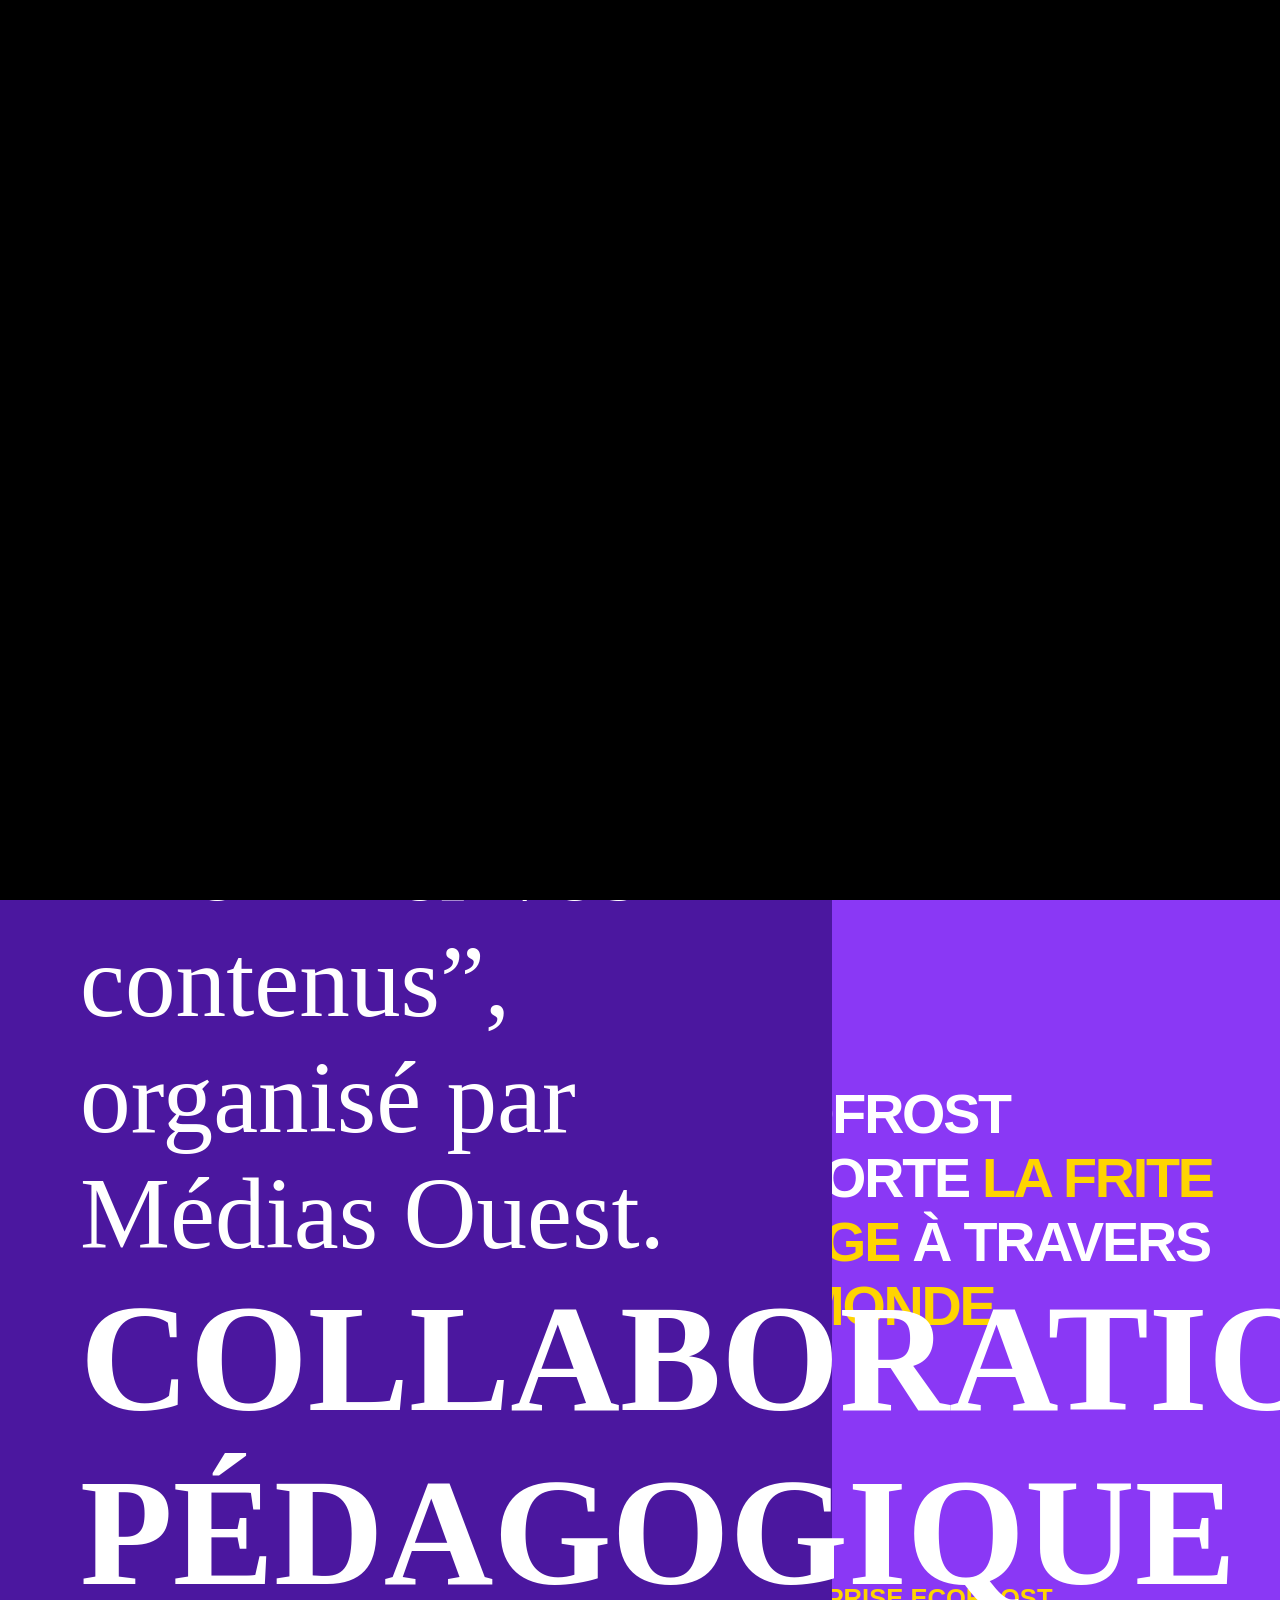
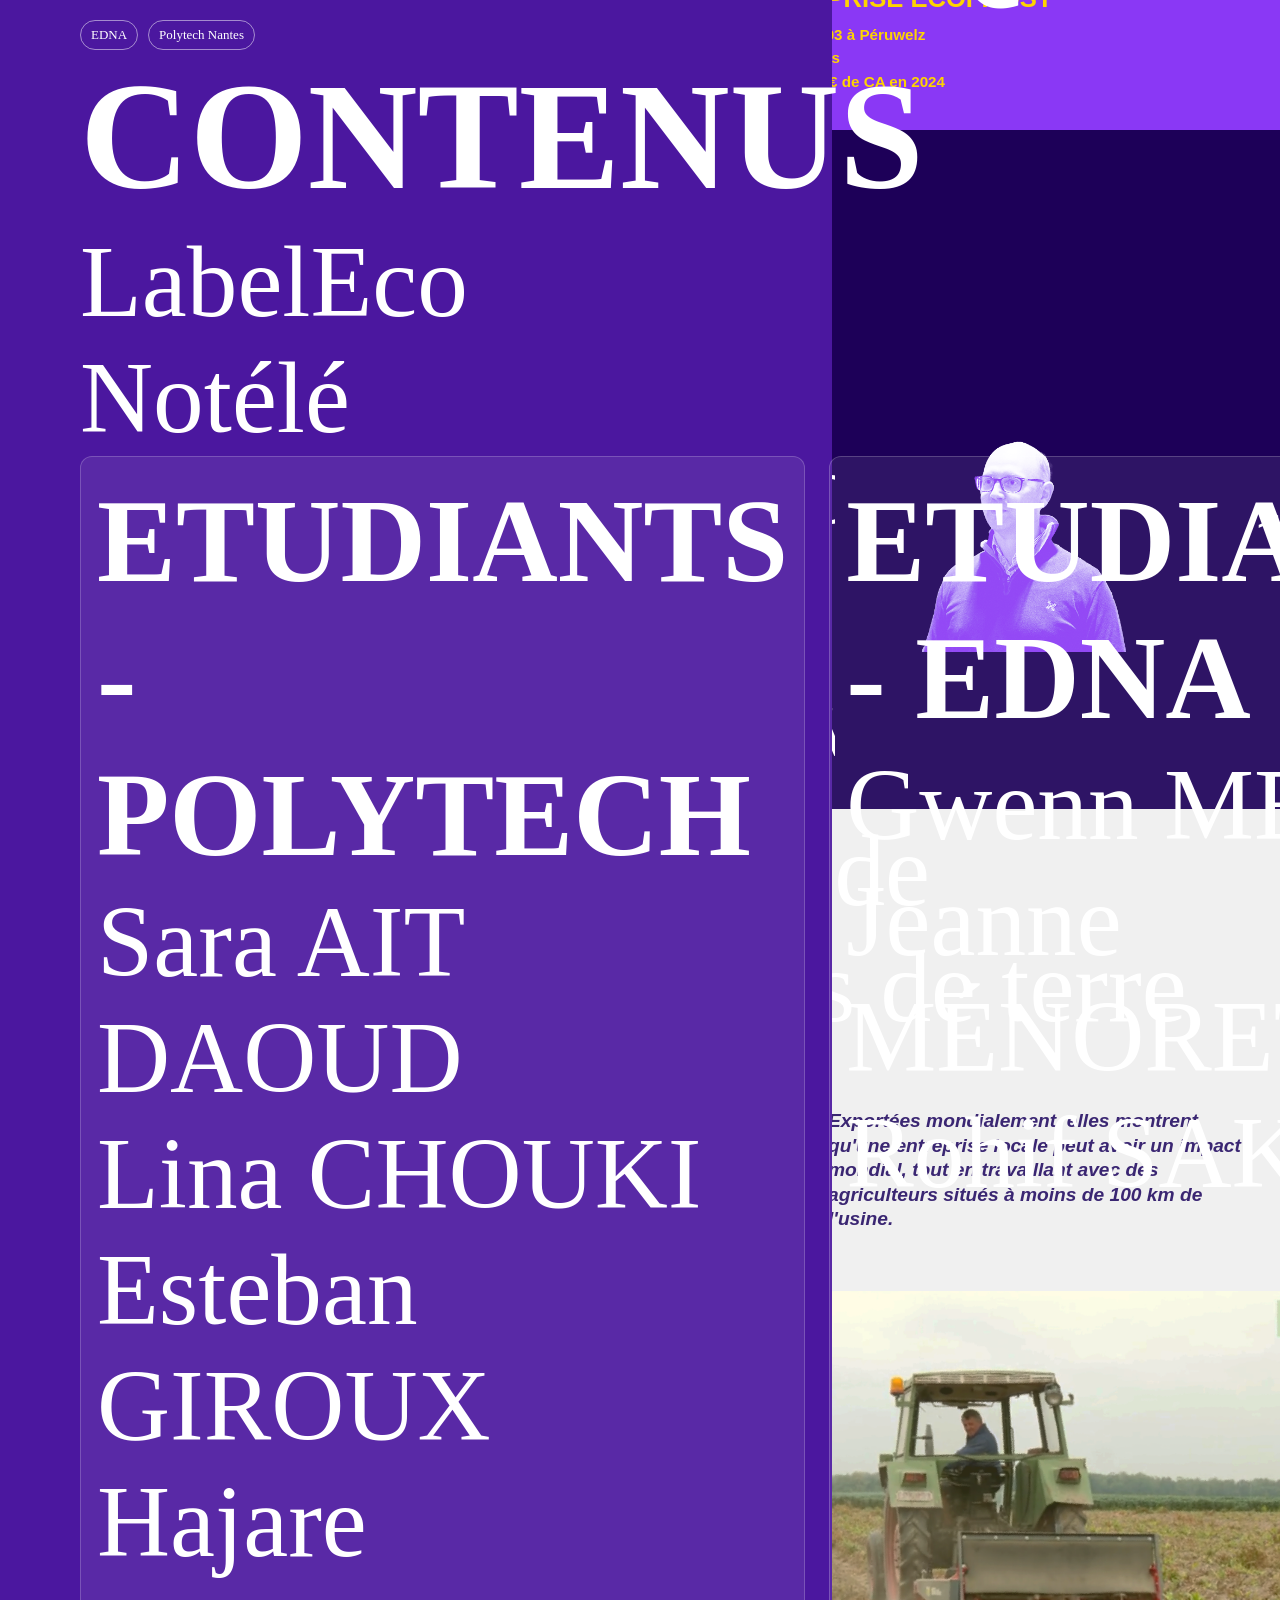
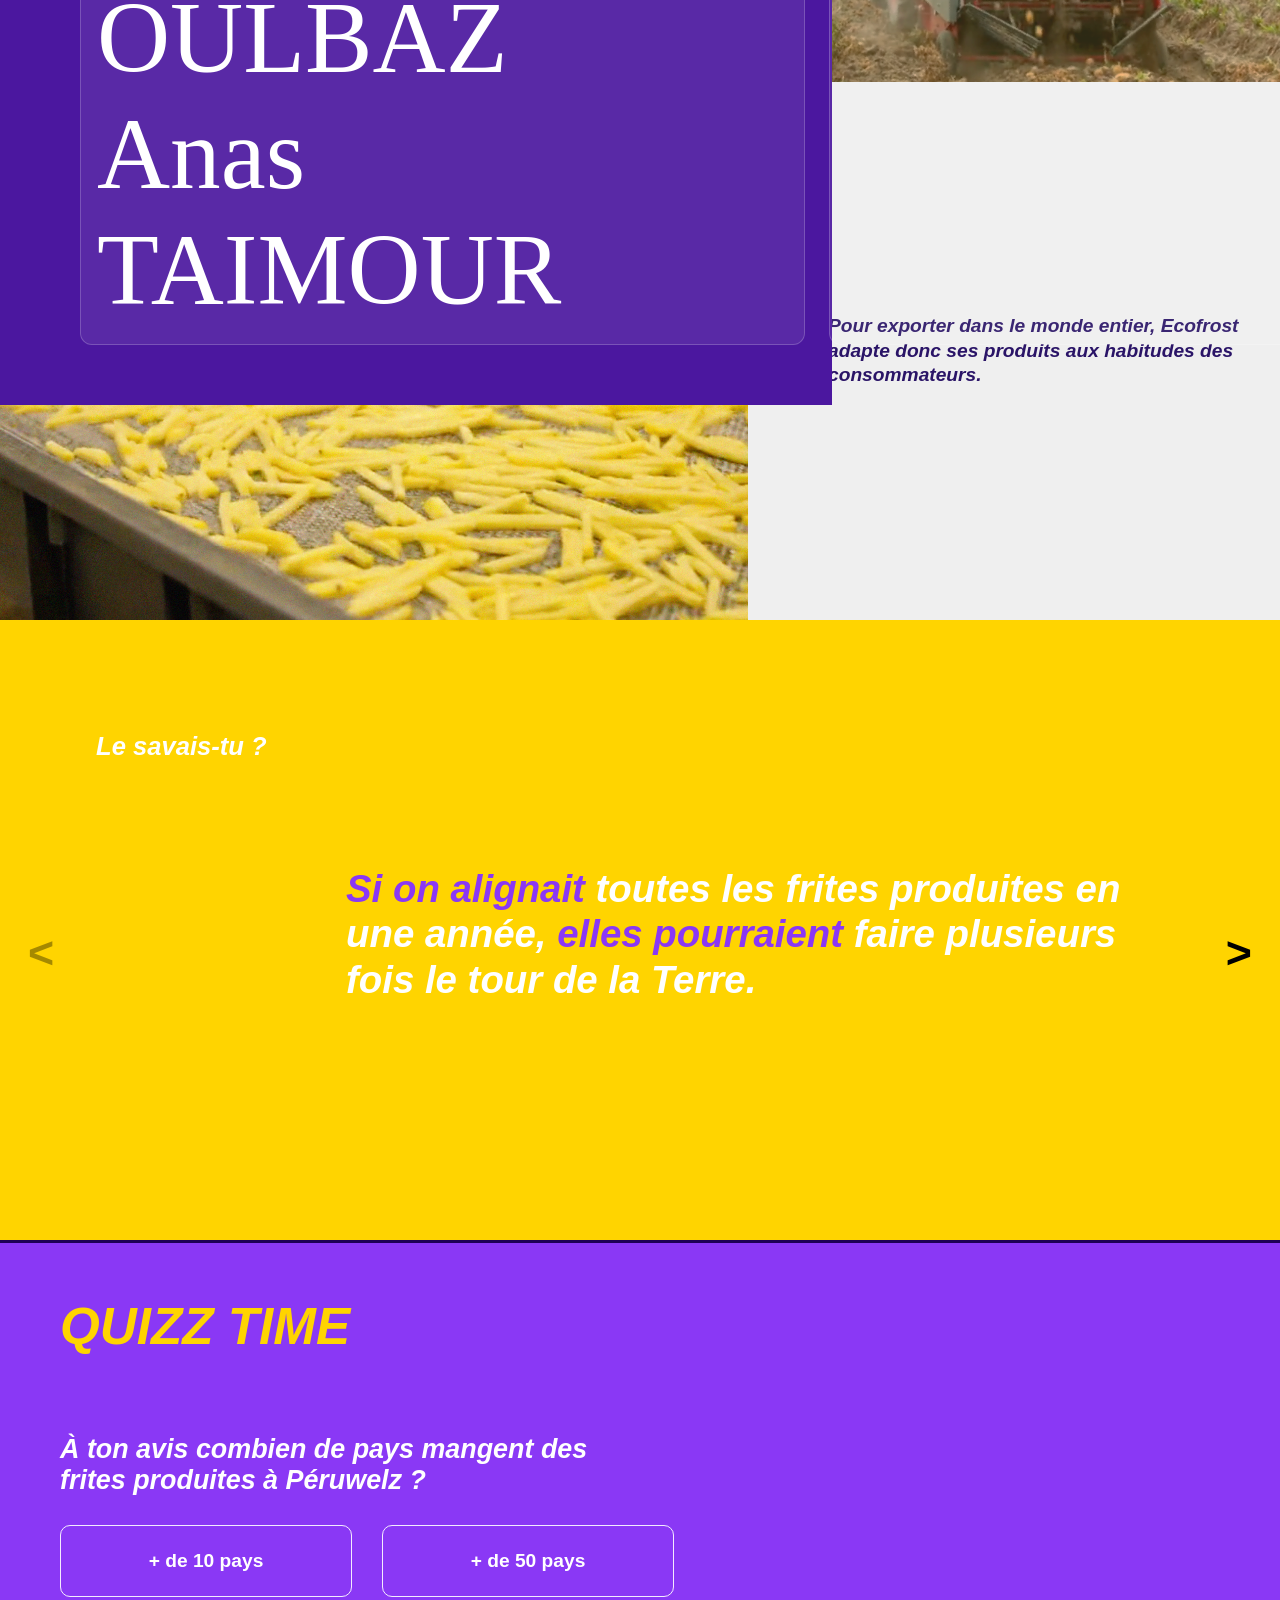
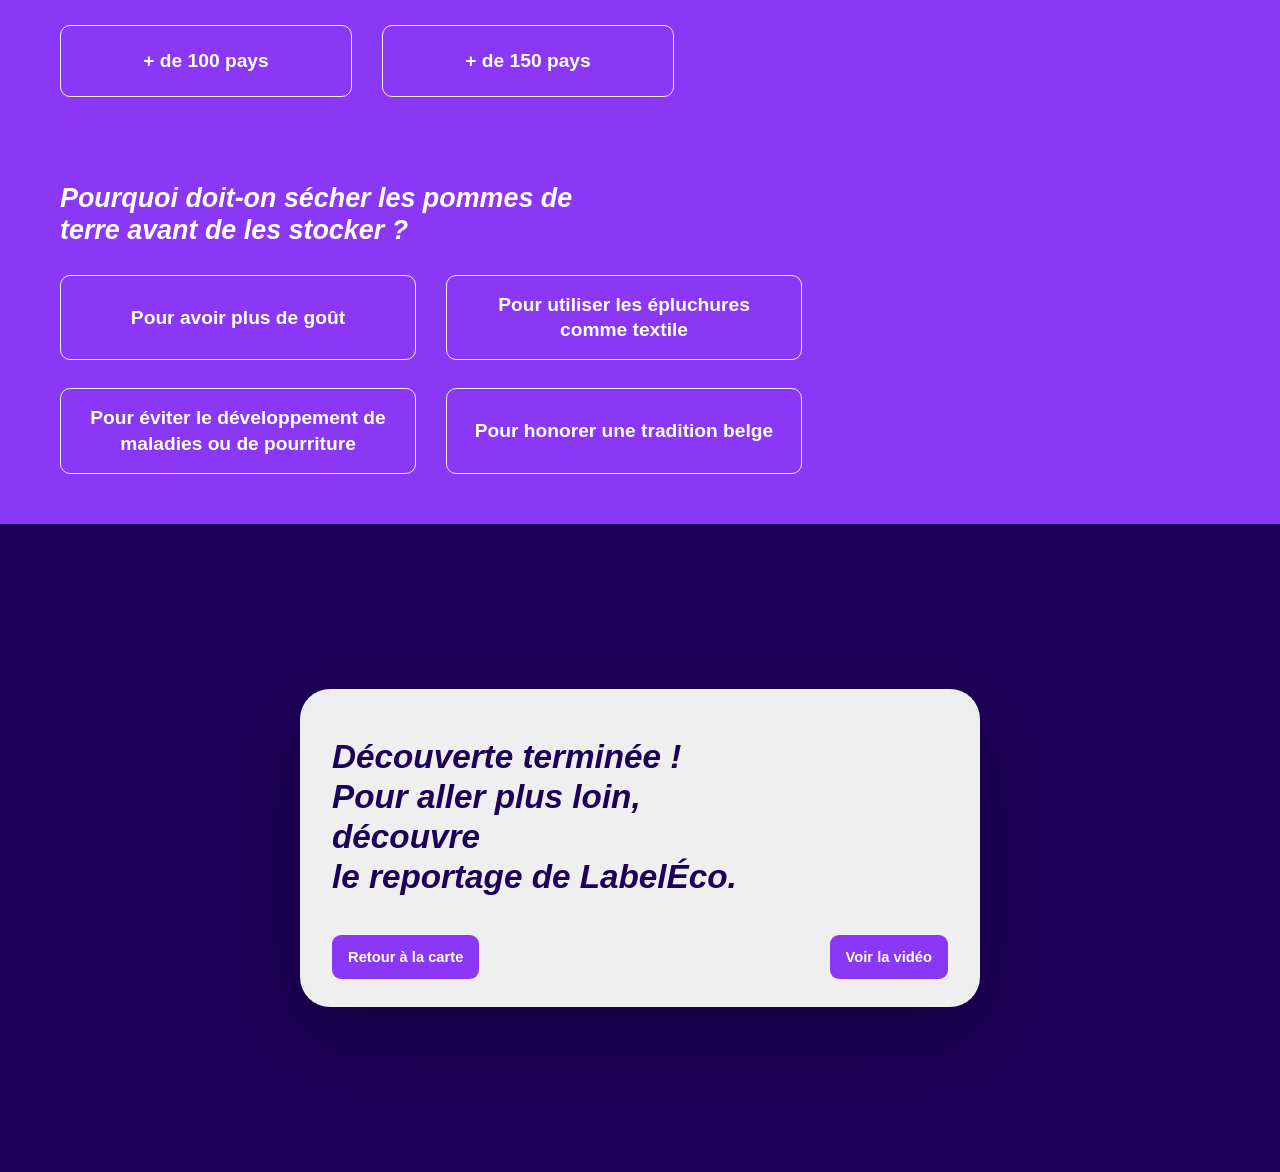
==== commit b2aa2ae7: "Animation debut & reset carousel" ====
--- a/notele/public/index.html
+++ b/notele/public/index.html
@@ -1,6 +1,7 @@
 <!DOCTYPE html>
 
 <html lang="fr">
+
 <head>
   <meta charset="utf-8">
   <meta name="viewport" content="width=device-width, initial-scale=1, minimum-scale=1, maximum-scale=1">
@@ -10,456 +11,503 @@
   <link rel="stylesheet" href="css/scrollable.css">
   <link rel="stylesheet" href="css/pagecredits.css">
   <link rel="stylesheet" href="https://unpkg.com/swiper/swiper-bundle.min.css">
-  <link rel="stylesheet" href="https://cdn.jsdelivr.net/gh/loadingio/loading.css@v2.0.0/dist/loading.css" >
+  <link rel="stylesheet" href="https://cdn.jsdelivr.net/gh/loadingio/loading.css@v2.0.0/dist/loading.css">
   <script src="https://cdnjs.cloudflare.com/ajax/libs/animejs/3.2.2/anime.min.js"></script>
   <script src="https://unpkg.com/swiper/swiper-bundle.min.js"></script>
+  <script src="js/company.js" defer></script>
   <script src="js/scrollable.js" defer></script>
   <script src="js/createEntreprise.js" defer></script>
   <script src="js/pinPosition.js" defer></script>
-  <script src="js/appearances.js" defer></script>
   <script src="js/selecteur.js" defer></script>
   <script src="js/filters.js" defer></script>
-  <script src="js/company.js" defer></script> 
   <script src="js/video.js" defer></script>
 
 
 </head>
+
 <body>
-<header>
-  <img alt="logo LabelEco" src="img/logo_noir.svg" id="logo" draggable="false">
-  <nav id="filters">
-    <div class="selector-wrapper">
-      <button class="selector" onclick="toggleDropdown('tailleDropdown', this)">
-        Taille de l'entreprise
-        <img alt="drop Icon" src="img/fleche_filtres.svg" draggable="false">
-      </button>
-      <div class="dropdown" id="tailleDropdown">
-        <label onclick="filter(event)"><input type="checkbox" value="Independant"> Indépendant</label>
-        <label onclick="filter(event)"><input type="checkbox" value="PME"> PME</label>
-        <label onclick="filter(event)"><input type="checkbox" value="Grande"> Grande entreprise</label>
+  <div id="video-intro">
+    <video id="intro-player" autoplay muted playsinline>
+      <source src="img/intro.mp4" type="video/mp4">
+    </video>
+  </div>
+  <header>
+    <a href="/notele/index.html" id="logoLink"><img alt="logo LabelEco" src="img/logo_noir.svg" id="logo"
+        draggable="false"></a>
+    <nav id="filters">
+      <div class="selector-wrapper">
+        <button class="selector" onclick="toggleDropdown('tailleDropdown', this)">
+          Taille de l'entreprise
+          <img alt="drop Icon" src="img/fleche_filtres.svg" draggable="false">
+        </button>
+        <div class="dropdown" id="tailleDropdown">
+          <label onclick="filter(event)"><input type="checkbox" value="Independant"> Indépendant</label>
+          <label onclick="filter(event)"><input type="checkbox" value="PME"> PME</label>
+          <label onclick="filter(event)"><input type="checkbox" value="Grande"> Grande entreprise</label>
+        </div>
+      </div>
+
+      <div class="selector-wrapper">
+        <button class="selector" onclick="toggleDropdown('secteurDropdown', this)">
+          Secteurs
+          <img alt="drop Icon" src="img/fleche_filtres.svg" draggable="false">
+        </button>
+        <div class="dropdown" id="secteurDropdown">
+          <label onclick="filter(event)"><img src="img/pin_alimentaire.svg" draggable="false"></img><input
+              type="checkbox" value="Alimentaire"> Food & gastronomie</label>
+          <label onclick="filter(event)"><img src="img/pin_tech.svg" draggable="false"><input type="checkbox"
+              value="Tech"> Tech & innovation</label>
+          <label onclick="filter(event)"><img src="img/pin_industrie.svg" draggable="false"><input type="checkbox"
+              value="Industrie"> Industrie & production</label>
+          <label onclick="filter(event)"><img src="img/pin_commerce.svg" draggable="false"><input type="checkbox"
+              value="Commerce"> Commerces & services</label>
+          <label onclick="filter(event)"><img src="img/pin_agriculture.svg" draggable="false"><input type="checkbox"
+              value="Agriculture"> Agriculture & artisanat</label>
+          <label onclick="filter(event)"><img src="img/pin_art.svg" draggable="false"><input type="checkbox"
+              value="Art"> Créatif & culture</label>
+          <label onclick="filter(event)"><img src="img/pin_sante.svg" draggable="false"><input type="checkbox"
+              value="Sante"> Santé & bien-être</label>
+        </div>
+      </div>
+    </nav>
+  </header>
+  <main>
+    <div id="mapWrapper">
+      <img src="img/map.svg" alt="carte wallonie picarde" id="regionMap" draggable="false">
+      <div id="pinLayer">
+        <div class="villePin Pin" id="V1">
+          <p>&#9679;</p>
+          <p class="villeName">Comines</p>
+        </div>
+        <div class="villePin Pin" id="V2">
+          <p>&#9679;</p>
+          <p class="villeName">Mouscron</p>
+        </div>
+        <div class="villePin Pin" id="V3">
+          <p>&#9679;</p>
+          <p class="villeName">Tournai</p>
+        </div>
+        <div class="villePin Pin" id="V4">
+          <p>&#9679;</p>
+          <p class="villeName">Peruwiez</p>
+        </div>
+        <div class="villePin Pin" id="V5">
+          <p>&#9679;</p>
+          <p class="villeName">Lessines</p>
+        </div>
+        <div class="villePin Pin" id="V6">
+          <p>&#9679;</p>
+          <p class="villeName">Ath</p>
+        </div>
+        <div class="villePin Pin" id="V7">
+          <p>&#9679;</p>
+          <p class="villeName">Enghien</p>
+        </div>
       </div>
     </div>
-
-    <div class="selector-wrapper">
-      <button class="selector" onclick="toggleDropdown('secteurDropdown', this)">
-        Secteurs
-        <img alt="drop Icon" src="img/fleche_filtres.svg" draggable="false">
-      </button>
-      <div class="dropdown" id="secteurDropdown">
-        <label onclick="filter(event)"><img src="img/pin_alimentaire.svg" draggable="false"></img><input type="checkbox" value="Alimentaire"> Food & gastronomie</label>
-        <label onclick="filter(event)"><img src="img/pin_tech.svg" draggable="false"><input type="checkbox" value="Tech"> Tech & innovation</label>
-        <label onclick="filter(event)"><img src="img/pin_industrie.svg" draggable="false"><input type="checkbox" value="Industrie"> Industrie & production</label>
-        <label onclick="filter(event)"><img src="img/pin_commerce.svg" draggable="false"><input type="checkbox" value="Commerce"> Commerces & services</label>
-        <label onclick="filter(event)"><img src="img/pin_agriculture.svg" draggable="false"><input type="checkbox" value="Agriculture"> Agriculture & artisanat</label>
-        <label onclick="filter(event)"><img src="img/pin_art.svg" draggable="false"><input type="checkbox" value="Art"> Créatif & culture</label>
-        <label onclick="filter(event)"><img src="img/pin_sante.svg" draggable="false"><input type="checkbox" value="Sante"> Santé & bien-être</label>
-      </div>
-    </div>
-  </nav>
-</header>
-<main>
-  <div id="mapWrapper">
-    <img src="img/map.svg" alt="carte wallonie picarde" id="regionMap" draggable="false">
-    <div id="pinLayer">
-      <div class="villePin Pin" id="V1">
-        <p>&#9679;</p>
-        <p>Comines</p>
-      </div>
-      <div class="villePin Pin" id="V2">
-        <p>&#9679;</p>
-        <p>Mouscron</p>
-      </div>
-      <div class="villePin Pin" id="V3">
-        <p>&#9679;</p>
-        <p>Tournai</p>
-      </div>
-      <div class="villePin Pin" id="V4">
-        <p>&#9679;</p>
-        <p>Peruwiez</p>
-      </div>
-      <div class="villePin Pin" id="V5">
-        <p>&#9679;</p>
-        <p>Lessines</p>
-      </div>
-      <div class="villePin Pin" id="V6">
-        <p>&#9679;</p>
-        <p>Ath</p>
-      </div>
-      <div class="villePin Pin" id="V7">
-        <p>&#9679;</p>
-        <p>Enghien</p>
-      </div>
-    </div>
-  </div>
-  <aside id="title">
-    <p>Explore autrement le tissu entreprenarial de ta région !</p>
-    <p id="subtitle">à travers + de 150 émissions réalisées par LabelEco</p>
-  </aside>
-  <nav id="GenZ_filters">
-    <button onclick="filter(event)" id="B1">Plot twist</button>
-    <button onclick="filter(event)" id="B2">Affaire de famille</button>
-    <button onclick="filter(event)" id="B3">Boss ladies<span class="ruban">🎀</span></button>
-    <button onclick="filter(event)" id="B4">Surprise me</button>
-    <button onclick="filter(event)" id="B5">Jobs pas comme les autres</button>
-  </nav>
-</main>
-<aside id="scrollable_page">
-
-  <header class="company-header" id="companyHeader">
-    <a class="company-logo" onclick="hideScroll()" aria-label="Retour à la map" style="cursor: pointer;">
-      <img src="img/labeleco-blanc.png" alt="Logo Label Eco" draggable="false">
-    </a>
-    <a class="company-back" onclick="hideScroll()" style="cursor: pointer;">Retour à la map</a>
-  </header>
-
-  <div class="company-page">
-    <section class="company-layout">
-      <div class="company-photo company-photo--left" data-reveal>
-        <img src="img/pomme-terre.png" alt="Pommes de terre sur la ligne de production" draggable="false">
-      </div>
-
-      <div class="company-intro" data-reveal>
-        <div class="company-headline">
-          <h1>
-            Ecofrost<br>
-            exporte <span>la frite<br>belge</span> à travers<br>
-            <span>le monde</span>
-          </h1>
-        </div>
-
-        <div class="company-info">
-          <h2>L’entreprise Ecofrost</h2>
-          <ul>
-            <li>Créée en 2003 à Péruwelz</li>
-            <li>250 employés</li>
-            <li>332 000 000 € de CA en 2024</li>
-          </ul>
-        </div>
-      </div>
-    </section>
-
-    <section class="company-interviews" aria-labelledby="interviewsTitle">
-      <div class="company-interviews__inner">
-        <div class="company-interviews__header" data-reveal>
-          <h2 id="interviewsTitle">Ils nous racontent<br>leur quotidien</h2>
-        </div>
-
-        <div class="company-interviews__carousel" data-carousel>
-          <button class="company-interviews__arrow company-interviews__arrow--left" type="button" data-carousel-nav="prev" aria-label="Interview précédente">&lt;</button>
-
-          <div class="company-interviews__viewport">
-            <div class="company-interviews__track" data-carousel-track>
-              <article class="company-interview-slide is-active" data-carousel-slide>
-                <div class="company-interview">
-                  <div class="company-interview__copy">
-                    <p class="company-interview__name"><strong>Claire Hoflack</strong> - CEO</p>
-                    <p class="company-interview__text"><br>Elle dirige l’entreprise et porte la stratégie de développement.</p>
-                    <div class="customAudioPlayer">
-                      <img src="img/play-circle.svg" alt="bouton play interview" id="customAudioButton" draggable="false">
-                      <div id="waveform-1"></div>
+    <aside id="title">
+      <p>Explore autrement le tissu entreprenarial de ta région !</p>
+      <p id="subtitle">à travers + de 150 émissions réalisées par LabelEco</p>
+    </aside>
+    <nav id="GenZ_filters">
+      <button onclick="filter(event)" id="B1" value="Plot twist">Plot twist</button>
+      <button onclick="filter(event)" id="B2" value="Affaire de famille">Affaire de famille<span
+          class="famille-emoji">👨</span><span class="famille-emoji">👩</span><span class="famille-emoji">👧</span><span
+          class="famille-emoji">👦</span></button>
+      <button onclick="filter(event)" id="B3" value="Boss ladies">Boss ladies<span class="ruban">🎀</span></button>
+      <button onclick="surprise()" id="B4" value="Surprise me">Surprise me</button>
+      <button onclick="filter(event)" id="B5" value="Jobs pas comme les autres">Jobs pas comme les autres</button>
+    </nav>
+    <button class="creditButton" onclick="displayScroll('scrollable_page_2')">Crédits</button>
+  </main>
+  <aside id="scrollable_page">
+
+    <header class="company-header" id="companyHeader">
+      <a class="company-logo" onclick="hideScroll('scrollable_page')" aria-label="Retour à la map"
+        style="cursor: pointer;">
+        <img src="img/labeleco-blanc.png" alt="Logo Label Eco" draggable="false">
+      </a>
+      <a class="company-back" onclick="hideScroll('scrollable_page')" style="cursor: pointer;">Retour à la map</a>
+    </header>
+
+    <div class="company-page">
+      <section class="company-layout">
+        <div class="company-photo company-photo--left" data-reveal>
+          <img src="img/pomme-terre.png" alt="Pommes de terre sur la ligne de production" draggable="false">
+        </div>
+
+        <div class="company-intro" data-reveal>
+          <div class="company-headline">
+            <h1>
+              Ecofrost<br>
+              exporte <span>la frite<br>belge</span> à travers<br>
+              <span>le monde</span>
+            </h1>
+          </div>
+
+          <div class="company-info">
+            <h2>L’entreprise Ecofrost</h2>
+            <ul>
+              <li>Créée en 2003 à Péruwelz</li>
+              <li>250 employés</li>
+              <li>332 000 000 € de CA en 2024</li>
+            </ul>
+          </div>
+        </div>
+      </section>
+
+      <section class="company-interviews" aria-labelledby="interviewsTitle">
+        <div class="company-interviews__inner">
+          <div class="company-interviews__header" data-reveal>
+            <h2 id="interviewsTitle">Ils nous racontent<br>leur quotidien</h2>
+          </div>
+
+          <div class="company-interviews__carousel" data-carousel>
+            <button class="company-interviews__arrow company-interviews__arrow--left" type="button"
+              data-carousel-nav="prev" aria-label="Interview précédente">&lt;</button>
+
+            <div class="company-interviews__viewport">
+              <div class="company-interviews__track" data-carousel-track>
+                <article class="company-interview-slide is-active" data-carousel-slide>
+                  <div class="company-interview">
+                    <div class="company-interview__copy">
+                      <p class="company-interview__name"><strong>Claire Hoflack</strong> - CEO</p>
+                      <p class="company-interview__text"><br>Elle dirige l’entreprise et porte la stratégie de
+                        développement.</p>
+                      <div class="customAudioPlayer">
+                        <img src="img/play-circle.svg" alt="bouton play interview" id="customAudioButton"
+                          draggable="false">
+                        <div id="waveform-1"></div>
+                      </div>
+                    </div>
+                    <div class="company-interview__visual">
+                      <img src="img/interview-1.png" alt="Claire Hoflack" draggable="false">
                     </div>
                   </div>
-                  <div class="company-interview__visual">
-                    <img src="img/interview-1.png" alt="Claire Hoflack" draggable="false">
+
+                  <div class="company-interview">
+                    <div class="company-interview__copy">
+                      <p class="company-interview__name"><strong>Olivier Maes</strong> - Production / R&amp;D</p>
+                      <p class="company-interview__text"><br>Responsable de la production et de l’innovation.</p>
+                      <div class="customAudioPlayer">
+                        <img src="img/play-circle.svg" alt="bouton play interview" id="customAudioButton"
+                          draggable="false">
+                        <div id="waveform-2"></div>
+                      </div>
+                    </div>
+                    <div class="company-interview__visual">
+                      <img src="img/interview-2.png" alt="Olivier Maes" draggable="false">
+                    </div>
                   </div>
-                </div>
-
-                <div class="company-interview">
-                  <div class="company-interview__copy">
-                    <p class="company-interview__name"><strong>Olivier Maes</strong> - Production / R&amp;D</p>
-                    <p class="company-interview__text"><br>Responsable de la production et de l’innovation.</p>
-                    <div class="customAudioPlayer">
-                      <img src="img/play-circle.svg" alt="bouton play interview" id="customAudioButton" draggable="false">
-                      <div id="waveform-2"></div>
+                </article>
+
+                <article class="company-interview-slide" data-carousel-slide>
+                  <div class="company-interview">
+                    <div class="company-interview__copy">
+                      <p class="company-interview__name"><strong>Antoine Van Wynsberghe</strong> - Agriculteur</p>
+                      <p class="company-interview__text"><br>Il raconte le lien entre les cultures, la ferme et les
+                        besoins d’Ecofrost.</p>
+                      <div class="customAudioPlayer">
+                        <img src="img/play-circle.svg" alt="bouton play interview" id="customAudioButton"
+                          draggable="false">
+                        <div id="waveform-3"></div>
+                      </div>
+                    </div>
+                    <div class="company-interview__visual">
+                      <img src="img/interview-3.png" alt="Antoine Van Wynsberghe" draggable="false">
                     </div>
                   </div>
-                  <div class="company-interview__visual">
-                    <img src="img/Interview-2.png" alt="Olivier Maes" draggable="false">
+
+                  <div class="company-interview">
+                    <div class="company-interview__copy">
+                      <p class="company-interview__name"><strong>Pauline Jean</strong> - Stockage</p>
+                      <p class="company-interview__text"><br>Elle gère l’approvisionnement et le stockage des pommes de
+                        terre.</p>
+                      <div class="customAudioPlayer">
+                        <img src="img/play-circle.svg" alt="bouton play interview" id="customAudioButton"
+                          draggable="false">
+                        <div id="waveform-4"></div>
+                      </div>
+                    </div>
+                    <div class="company-interview__visual">
+                      <img src="img/interview-5.png" alt="Pauline Jean" draggable="false">
+                    </div>
                   </div>
+                </article>
+              </div>
+            </div>
+
+            <button class="company-interviews__arrow company-interviews__arrow--right" type="button"
+              data-carousel-nav="next" aria-label="Interview suivante">&gt;</button>
+          </div>
+        </div>
+      </section>
+
+      <section class="company-potato-story__text company-potato-story__text--standalone" data-reveal>
+        <p>
+          À Péruwelz, l'entreprise Ecofrost transforme chaque année des centaines de milliers de tonnes de pommes de
+          terre en frites surgelées.
+        </p>
+        <div class="company-potato-story__hero">
+          <img src="img/pesage-pomme-de-terre.png" alt="Pesage de pommes de terre" draggable="false">
+        </div>
+      </section>
+
+      <section
+        class="company-potato-story__text company-potato-story__text--standalone company-potato-story__text--reversed"
+        data-reveal>
+        <div class="company-potato-story__hero">
+          <img src="img/recolte.png" alt="Récolte de pommes de terre" draggable="false">
+        </div>
+        <p>
+          Exportées mondialement, elles montrent qu'une entreprise locale peut avoir un impact mondial, tout en
+          travaillant avec des agriculteurs situés à moins de 100 km de l'usine.
+        </p>
+      </section>
+
+      <section class="company-potato-story__text company-potato-story__text--standalone" data-reveal>
+        <p>
+          Les goûts en matière de frites changent selon les pays. En Belgique, on préfère les coupes classiques, au
+          Royaume-Uni des frites bien dorées, tandis qu'au Japon elles doivent être très régulières.
+        </p>
+        <div class="company-potato-story__hero">
+          <img src="img/mere-fille.png" alt="Mère et fille dans un champ" draggable="false">
+        </div>
+      </section>
+
+      <section
+        class="company-potato-story__text company-potato-story__text--standalone company-potato-story__text--reversed"
+        data-reveal>
+        <div class="company-potato-story__hero">
+          <img src="img/frites.png" alt="Frites surgelées" draggable="false">
+        </div>
+        <p>
+          Pour exporter dans le monde entier, Ecofrost adapte donc ses produits aux habitudes des consommateurs.
+        </p>
+      </section>
+
+      <section class="company-didyouknow" aria-labelledby="companyDidYouKnowTitle" data-reveal>
+        <div class="company-didyouknow__inner">
+          <div class="company-didyouknow__nav">
+            <button class="company-didyouknow__arrow company-didyouknow__arrow--prev is-hidden" type="button"
+              data-didyouknow-nav="prev" aria-label="Revenir à l'information précédente">&lt;</button>
+            <button class="company-didyouknow__arrow company-didyouknow__arrow--next" type="button"
+              data-didyouknow-nav="next" aria-label="Voir l'information suivante">&gt;</button>
+          </div>
+
+          <div class="company-didyouknow__viewport" data-didyouknow-viewport>
+            <div class="company-didyouknow__track" data-didyouknow-track>
+              <article class="company-didyouknow__slide is-active" data-didyouknow-slide>
+                <div class="company-didyouknow__title" id="companyDidYouKnowTitle">Le savais-tu ?</div>
+                <div class="company-didyouknow__text">
+                  <span>Si on alignait</span> toutes les frites produites en une année,
+                  <span>elles pourraient</span> faire plusieurs fois le tour de la Terre.
                 </div>
               </article>
 
-              <article class="company-interview-slide" data-carousel-slide>
-                <div class="company-interview">
-                  <div class="company-interview__copy">
-                    <p class="company-interview__name"><strong>Antoine Van Wynsberghe</strong> - Agriculteur</p>
-                    <p class="company-interview__text"><br>Il raconte le lien entre les cultures, la ferme et les besoins d’Ecofrost.</p>
-                    <div class="customAudioPlayer">
-                      <img src="img/play-circle.svg" alt="bouton play interview" id="customAudioButton" draggable="false">
-                      <div id="waveform-3"></div>
-                    </div>
-                  </div>
-                  <div class="company-interview__visual">
-                    <img src="img/interview-3.png" alt="Antoine Van Wynsberghe" draggable="false">
-                  </div>
-                </div>
-
-                <div class="company-interview">
-                  <div class="company-interview__copy">
-                    <p class="company-interview__name"><strong>Pauline Jean</strong> - Stockage</p>
-                    <p class="company-interview__text"><br>Elle gère l’approvisionnement et le stockage des pommes de terre.</p>
-                    <div class="customAudioPlayer">
-                      <img src="img/play-circle.svg" alt="bouton play interview" id="customAudioButton" draggable="false">
-                      <div id="waveform-4"></div>
-                    </div>
-                  </div>
-                  <div class="company-interview__visual">
-                    <img src="img/interview-5.png" alt="Pauline Jean" draggable="false">
-                  </div>
-                </div>
+              <article class="company-didyouknow__slide" data-didyouknow-slide aria-label="Deuxième information">
+                <h2 class="company-didyouknow__title">Envie d’une activité ?</h2>
+                <p class="company-didyouknow__text">
+                  <span>De plus en plus de</span> consommateurs
+                  <span>veulent savoir</span> d’où viennent les produits
+                  <span>et rencontrer directement les producteurs.</span> Certains vont chercher leurs pommes de terre
+                  directement dans les champs ou à la ferme,
+                  <span>montrant l’intérêt croissant pour les circuits courts.</span>
+                </p>
+              </article>
+
+              <article class="company-didyouknow__slide" data-didyouknow-slide aria-label="Troisième information">
+                <h2 class="company-didyouknow__title">Le savais-tu ?</h2>
+                <p class="company-didyouknow__text">
+                  Dans la transformation, <span>seulement 50 %</span> de la pomme de terre devient une frite.
+                  <span>Le reste est utilisé</span> pour fabriquer : purée, croquettes, noisettes, flocons ou
+                  alimentation animale.
+                </p>
               </article>
             </div>
           </div>
-
-          <button class="company-interviews__arrow company-interviews__arrow--right" type="button" data-carousel-nav="next" aria-label="Interview suivante">&gt;</button>
-        </div>
-      </div>
-    </section>
-
-    <section class="company-potato-story__text company-potato-story__text--standalone" data-reveal>
-      <p>
-        À Péruwelz, l'entreprise Ecofrost transforme chaque année des centaines de milliers de tonnes de pommes de terre en frites surgelées.
-      </p>
-      <div class="company-potato-story__hero">
-        <img src="img/pesage-pomme-de-terre.png" alt="Pesage de pommes de terre" draggable="false">
-      </div>
-    </section>
-
-    <section class="company-potato-story__text company-potato-story__text--standalone company-potato-story__text--reversed" data-reveal>
-      <div class="company-potato-story__hero">
-        <img src="img/recolte.png" alt="Récolte de pommes de terre" draggable="false">
-      </div>
-      <p>
-        Exportées mondialement, elles montrent qu'une entreprise locale peut avoir un impact mondial, tout en travaillant avec des agriculteurs situés à moins de 100 km de l'usine.
-      </p>
-    </section>
-
-    <section class="company-potato-story__text company-potato-story__text--standalone" data-reveal>
-      <p>
-        Les goûts en matière de frites changent selon les pays. En Belgique, on préfère les coupes classiques, au Royaume-Uni des frites bien dorées, tandis qu'au Japon elles doivent être très régulières.
-      </p>
-      <div class="company-potato-story__hero">
-        <img src="img/mere-fille.png" alt="Mère et fille dans un champ" draggable="false">
-      </div>
-    </section>
-
-    <section class="company-potato-story__text company-potato-story__text--standalone company-potato-story__text--reversed" data-reveal>
-      <div class="company-potato-story__hero">
-        <img src="img/frites.png" alt="Frites surgelées" draggable="false">
-      </div>
-      <p>
-        Pour exporter dans le monde entier, Ecofrost adapte donc ses produits aux habitudes des consommateurs.
-      </p>
-    </section>
-
-    <section class="company-didyouknow" aria-labelledby="companyDidYouKnowTitle" data-reveal>
-      <div class="company-didyouknow__inner">
-        <div class="company-didyouknow__nav">
-          <button class="company-didyouknow__arrow company-didyouknow__arrow--prev is-hidden" type="button" data-didyouknow-nav="prev" aria-label="Revenir à l'information précédente">&lt;</button>
-          <button class="company-didyouknow__arrow company-didyouknow__arrow--next" type="button" data-didyouknow-nav="next" aria-label="Voir l'information suivante">&gt;</button>
-        </div>
-
-        <div class="company-didyouknow__viewport" data-didyouknow-viewport>
-          <div class="company-didyouknow__track" data-didyouknow-track>
-            <article class="company-didyouknow__slide is-active" data-didyouknow-slide>
-              <div class="company-didyouknow__title" id="companyDidYouKnowTitle">Le savais-tu ?</div>
-              <div class="company-didyouknow__text">
-                <span>Si on alignait</span> toutes les frites produites en une année,
-                <span>elles pourraient</span> faire plusieurs fois le tour de la Terre.
+        </div>
+      </section>
+
+      <section class="company-quiz" aria-labelledby="companyQuizTitle" data-reveal>
+        <div class="company-quiz__inner">
+          <h2 class="company-quiz__title" id="companyQuizTitle">QUIZZ TIME</h2>
+
+          <div class="company-quiz__group" data-quiz-question="countries">
+            <div class="company-quiz__layout">
+              <div class="company-quiz__main">
+                <p class="company-quiz__question">
+                  À ton avis combien de pays mangent des frites produites à Péruwelz ?
+                </p>
+                <div class="company-quiz__answers company-quiz__answers--compact">
+                  <button class="company-quiz__answer" type="button" data-quiz-answer data-correct="false">+ de 10
+                    pays</button>
+                  <button class="company-quiz__answer" type="button" data-quiz-answer data-correct="false">+ de 50
+                    pays</button>
+                  <button class="company-quiz__answer" type="button" data-quiz-answer data-correct="false">+ de 100
+                    pays</button>
+                  <button class="company-quiz__answer" type="button" data-quiz-answer data-correct="true">+ de 150
+                    pays</button>
+                </div>
               </div>
-            </article>
-
-            <article class="company-didyouknow__slide" data-didyouknow-slide aria-label="Deuxième information">
-              <h2 class="company-didyouknow__title">Envie d’une activité ?</h2>
-              <p class="company-didyouknow__text">
-                <span>De plus en plus de</span> consommateurs
-                <span>veulent savoir</span> d’où viennent les produits
-                <span>et rencontrer directement les producteurs.</span> Certains vont chercher leurs pommes de terre directement dans les champs ou à la ferme,
-                <span>montrant l’intérêt croissant pour les circuits courts.</span>
-              </p>
-            </article>
-
-            <article class="company-didyouknow__slide" data-didyouknow-slide aria-label="Troisième information">
-              <h2 class="company-didyouknow__title">Le savais-tu ?</h2>
-              <p class="company-didyouknow__text">
-                Dans la transformation, <span>seulement 50 %</span> de la pomme de terre devient une frite.
-                <span>Le reste est utilisé</span> pour fabriquer : purée, croquettes, noisettes, flocons ou alimentation animale.
-              </p>
-            </article>
-          </div>
-        </div>
-      </div>
-    </section>
-
-    <section class="company-quiz" aria-labelledby="companyQuizTitle" data-reveal>
-      <div class="company-quiz__inner">
-        <h2 class="company-quiz__title" id="companyQuizTitle">QUIZZ TIME</h2>
-
-        <div class="company-quiz__group" data-quiz-question="countries">
-          <div class="company-quiz__layout">
-            <div class="company-quiz__main">
-              <p class="company-quiz__question">
-                À ton avis combien de pays mangent des frites produites à Péruwelz ?
-              </p>
-              <div class="company-quiz__answers company-quiz__answers--compact">
-                <button class="company-quiz__answer" type="button" data-quiz-answer data-correct="false">+ de 10 pays</button>
-                <button class="company-quiz__answer" type="button" data-quiz-answer data-correct="false">+ de 50 pays</button>
-                <button class="company-quiz__answer" type="button" data-quiz-answer data-correct="false">+ de 100 pays</button>
-                <button class="company-quiz__answer" type="button" data-quiz-answer data-correct="true">+ de 150 pays</button>
+
+              <aside class="company-quiz__feedback" data-quiz-feedback hidden>
+                <p class="company-quiz__feedback-status" data-quiz-feedback-status>BIEN JOUÉ !</p>
+                <p class="company-quiz__feedback-text" data-quiz-feedback-text></p>
+              </aside>
+            </div>
+          </div>
+
+          <div class="company-quiz__group" data-quiz-question="storage">
+            <div class="company-quiz__layout">
+              <div class="company-quiz__main">
+                <p class="company-quiz__question">
+                  Pourquoi doit-on sécher les pommes de terre avant de les stocker ?
+                </p>
+                <div class="company-quiz__answers company-quiz__answers--wide">
+                  <button class="company-quiz__answer" type="button" data-quiz-answer data-correct="false">Pour avoir
+                    plus de goût</button>
+                  <button class="company-quiz__answer" type="button" data-quiz-answer data-correct="false">Pour utiliser
+                    les épluchures comme textile</button>
+                  <button class="company-quiz__answer" type="button" data-quiz-answer data-correct="true">Pour éviter le
+                    développement de maladies ou de pourriture</button>
+                  <button class="company-quiz__answer" type="button" data-quiz-answer data-correct="false">Pour honorer
+                    une tradition belge</button>
+                </div>
+              </div>
+
+              <aside class="company-quiz__feedback" data-quiz-feedback hidden>
+                <p class="company-quiz__feedback-status" data-quiz-feedback-status>BIEN JOUE !</p>
+                <p class="company-quiz__feedback-text" data-quiz-feedback-text></p>
+              </aside>
+            </div>
+          </div>
+        </div>
+      </section>
+
+      <section class="company-end-screen" aria-labelledby="companyEndTitle">
+        <div class="company-end-screen__inner">
+          <div class="company-end-popup" data-end-popup>
+            <div class="company-end-popup__content">
+              <h2 class="company-end-popup__title" id="companyEndTitle">
+                Découverte terminée !<br>
+                Pour aller plus loin, découvre<br>
+                le reportage de LabelÉco.
+              </h2>
+
+              <div class="company-end-popup__actions">
+                <a class="company-end-popup__button company-end-popup__button--primary"
+                  onclick="hideScroll('scrollable_page')">Retour à la carte</a>
+                <a class="company-end-popup__button company-end-popup__button--primary"
+                  href="/notele/pagevideo.html">Voir la vidéo</a>
+
               </div>
             </div>
-
-            <aside class="company-quiz__feedback" data-quiz-feedback hidden>
-              <p class="company-quiz__feedback-status" data-quiz-feedback-status>BIEN JOUÉ !</p>
-              <p class="company-quiz__feedback-text" data-quiz-feedback-text></p>
-            </aside>
-          </div>
-        </div>
-
-        <div class="company-quiz__group" data-quiz-question="storage">
-          <div class="company-quiz__layout">
-            <div class="company-quiz__main">
-              <p class="company-quiz__question">
-                Pourquoi doit-on sécher les pommes de terre avant de les stocker ?
-              </p>
-              <div class="company-quiz__answers company-quiz__answers--wide">
-                <button class="company-quiz__answer" type="button" data-quiz-answer data-correct="false">Pour avoir plus de goût</button>
-                <button class="company-quiz__answer" type="button" data-quiz-answer data-correct="false">Pour utiliser les épluchures comme textile</button>
-                <button class="company-quiz__answer" type="button" data-quiz-answer data-correct="true">Pour éviter le développement de maladies ou de pourriture</button>
-                <button class="company-quiz__answer" type="button" data-quiz-answer data-correct="false">Pour honorer une tradition belge</button>
-              </div>
-            </div>
-
-            <aside class="company-quiz__feedback" data-quiz-feedback hidden>
-              <p class="company-quiz__feedback-status" data-quiz-feedback-status>BIEN JOUE !</p>
-              <p class="company-quiz__feedback-text" data-quiz-feedback-text></p>
-            </aside>
-          </div>
-        </div>
-      </div>
-    </section>
-
-    <section class="company-end-screen" aria-labelledby="companyEndTitle">
-      <div class="company-end-screen__inner">
-        <div class="company-end-popup" data-end-popup>
-          <div class="company-end-popup__content">
-            <h2 class="company-end-popup__title" id="companyEndTitle">
-              Découverte terminée !<br>
-              Pour aller plus loin, découvre<br>
-              le reportage de LabelÉco.
-            </h2>
-
-            <div class="company-end-popup__actions">
-              <a class="company-end-popup__button company-end-popup__button--primary" href="/notele/pagevideo.html">Voir la vidéo</a>
-              <a class="company-end-popup__button company-end-popup__button--primary" onclick="hideScroll(); seePin()">Retour à la carte</a>
-            </div>
-          </div>
-        </div>
-      </div>
-    </section>
-  </div>
-</aside>
-<aside id="scrollable_page_2">
-  <div class="container">
-
-    <div class="header">
-      <img class="logo-img" src="img/labelecoimg.png">
-      <a class="map-btn">Retour à la map</a>
+          </div>
+        </div>
+      </section>
     </div>
+  </aside>
+  <aside id="scrollable_page_2">
+    <div class="container">
+      <div class="header">
+        <img class="logo-img" src="img/labelecoimg.png" onclick="hideScroll('scrollable_page_2')">
+        <a class="map-btn" onclick="hideScroll('scrollable_page_2')">Retour à la map</a>
+      </div>
 
       <h1>Crédits</h1>
 
-    <div class="section">
-      <div>
-        <h2>HYPLAB 2026</h2>
-        <p>Concours : Hyblab 2026 – “Remixer vos contenus”, organisé par Médias Ouest.</p>
-      </div>
-      <img src="img/hyblabb.png">
+      <div class="section">
+        <div>
+          <h2>HYPLAB 2026</h2>
+          <p>Concours : Hyblab 2026 – “Remixer vos contenus”, organisé par Médias Ouest.</p>
+        </div>
+        <img src="img/hyblabb.png">
+      </div>
+
+      <div class="section">
+        <div>
+          <h2>COLLABORATION PÉDAGOGIQUE</h2>
+          <div class="collab-tags">
+            <span>EDNA</span>
+            <span>Polytech Nantes</span>
+          </div>
+        </div>
+        <img src="img/ednapolytech.png">
+      </div>
+
+      <div class="section">
+        <div>
+          <h2>CONTENUS</h2>
+          <p>LabelEco</p>
+          <p>Notélé</p>
+        </div>
+      </div>
+
+      <div class="students">
+
+        <div class="student-col">
+          <h3>ETUDIANTS - POLYTECH</h3>
+          <p>Sara AIT DAOUD</p>
+          <p>Lina CHOUKI</p>
+          <p>Esteban GIROUX</p>
+          <p>Hajare OULBAZ</p>
+          <p>Anas TAIMOUR</p>
+        </div>
+
+        <div class="student-col">
+          <h3>ETUDIANTS - EDNA</h3>
+          <p>Gwenn MELIS</p>
+          <p>Jeanne MÉNORET</p>
+          <p>Rohif SAKA</p>
+        </div>
+
+      </div>
     </div>
-
-    <div class="section">
-      <div>
-        <h2>COLLABORATION PÉDAGOGIQUE</h2>
-        <div class="collab-tags">
-          <span>EDNA</span>
-          <span>Polytech Nantes</span>
-        </div>
-      </div>
-      <img src="img/ednapolytech.png">
-    </div>
-
-    <div class="section">
-      <div>
-        <h2>CONTENUS</h2>
-        <p>LabelEco</p>
-        <p>Notélé</p>
-      </div>
-    </div>
-
-    <div class="students">
-
-      <div class="student-col">
-        <h3>ETUDIANTS - POLYTECH</h3>
-        <p>Sara AIT DAOUD</p>
-        <p>Lina CHOUKI</p>
-        <p>Esteban GIROUX</p>
-        <p>Hajare OULBAZ</p>
-        <p>Anas TAIMOUR</p>
-      </div>
-
-      <div class="student-col">
-        <h3>ETUDIANTS - EDNA</h3>
-        <p>Gwenn MELIS</p>
-        <p>Jeanne MÉNORET</p>
-        <p>Rohif SAKA</p>
-      </div>
-
-    </div>
-
-  </div>
-</aside>
+  </aside>
 </body>
 <script type="module">
   import WaveSurfer from 'https://cdn.jsdelivr.net/npm/wavesurfer.js@7/dist/wavesurfer.esm.js'
   const customAudioButtons = document.querySelectorAll("#customAudioButton")
   let wavesurfsInitialized = false;
 
-  window.initWavesurfers = function() {
-      if (wavesurfsInitialized) return;
-      wavesurfsInitialized = true;
-
-      const configs = [
-          { container: '#waveform-1', url: 'data/claire-hoflack.mp4' },
-          { container: '#waveform-2', url: 'data/olivier-maes.mp4' },
-          { container: '#waveform-3', url: 'data/antoine-van.mp4' },
-          { container: '#waveform-4', url: 'data/claire-hoflack.mp4' },
-      ];
-
-      window.wavesurfers = configs.map((cfg, i) => {
-          const ws = WaveSurfer.create({
-              container: cfg.container,
-              waveColor: '#FFF',
-              progressColor: '#FFD400',
-              url: cfg.url,
-              barWidth: 2,
-              responsive: true,
-              height: 45,
-              barGap: 2,
-          });
-
-          const btn = customAudioButtons[i];
-          btn.onclick = function() {
-              ws.playPause();
-              btn.src = ws.isPlaying() ? "img/pause-circle.svg" : "img/play-circle.svg";
-          };
-
-          ws.on('finish', function() {
-              btn.src = "img/play-circle.svg";
-              ws.stop();
-          });
-
-          return ws;
+  window.initWavesurfers = function () {
+    if (wavesurfsInitialized) return;
+    wavesurfsInitialized = true;
+
+    const configs = [
+      { container: '#waveform-1', url: 'data/claire-hoflack.mp4' },
+      { container: '#waveform-2', url: 'data/olivier-maes.mp4' },
+      { container: '#waveform-3', url: 'data/antoine-van.mp4' },
+      { container: '#waveform-4', url: 'data/claire-hoflack.mp4' },
+    ];
+
+    window.wavesurfers = configs.map((cfg, i) => {
+      const ws = WaveSurfer.create({
+        container: cfg.container,
+        waveColor: '#FFF',
+        progressColor: '#FFD400',
+        url: cfg.url,
+        barWidth: 2,
+        responsive: true,
+        height: 45,
+        barGap: 2,
       });
+
+      const btn = customAudioButtons[i];
+      btn.onclick = function () {
+        ws.playPause();
+        btn.src = ws.isPlaying() ? "img/pause-circle.svg" : "img/play-circle.svg";
+      };
+
+      ws.on('finish', function () {
+        btn.src = "img/play-circle.svg";
+        ws.stop();
+      });
+
+      return ws;
+    });
   }
 </script>
+
 </html>
--- a/notele/public/css/style.css
+++ b/notele/public/css/style.css
@@ -0,0 +1,621 @@
+/* ------- Important ! Please at least keep the last part of this CSS ----------- */
+/* ------- that adapts content width and height so that aspect ratio  ----------- */
+/* ------- is kept between 9/16 a,d 3/4 (portait orientation)         ----------- */
+
+/* Normalize margin and padding to ease elements positioning */
+
+@font-face {
+    font-family: Apfel;
+    src: url("../data/Polices-Labeleco/Apfel/ApfelGrotezk-Regular.otf");
+}
+
+@font-face {
+    font-family: ApfelMittel;
+    src: url("../data/Polices-Labeleco/Apfel/ApfelGrotezk-Mittel.otf");
+}
+
+@font-face {
+    font-family: ApfelSatt;
+    src: url("../data/Polices-Labeleco/Apfel/ApfelGrotezk-Satt.otf");
+}
+
+#video-intro {
+    position: fixed;
+    top: 0;
+    left: 0;
+    width: 100vw; /* 100% de la largeur de la vue */
+    height: 100vh; /* 100% de la hauteur de la vue */
+    background-color: #000;
+    z-index: 9999;
+    overflow: hidden; /* Sécurité anti-scroll */
+    display: flex;
+    align-items: center;
+    justify-content: center;
+    transition: opacity 0.8s ease-out, visibility 0.8s;
+}
+
+#intro-player {
+    width: 100%;
+    height: 100%;
+    object-fit: cover; /* Remplit l'espace comme un fond d'écran */
+    object-position: center; /* Centre la vidéo si elle est rognée */
+}
+
+*{
+    padding:0;
+    margin:0;
+}
+
+body{
+    height: 100vh;
+    background-color: #17003F;
+    overflow: hidden;   /* to avoid slider bugs on some browsers */
+    font-family: sans-serif;
+}
+
+header{
+    height: 75px;
+    display: flex;
+    padding: 15px;
+    justify-content: space-between;
+    gap: 450px;
+}
+
+#logoLink{
+    display: flex;
+}
+
+#logo{
+    filter: brightness(0) saturate(100%) invert(100%) sepia(100%) saturate(0%) hue-rotate(70deg) brightness(100%) contrast(100%);
+    height: 75px;
+    width: 75px;
+    cursor: pointer;
+}
+
+#filters{
+    display: flex;
+    justify-content: flex-end;
+    gap: 25px;
+    width: 100%;
+
+}
+
+.selector{
+    border: 1px solid white;
+    background-color: #17003F;
+    color: white;
+    font-family: ApfelMittel;
+    font-size: 18px;
+    border-radius: 10px;
+    height: fit-content;
+    padding: 10px;
+    max-width: 350px;
+    width: 100%;
+    display: flex;
+    justify-content: space-between
+}
+
+.selector:hover{
+    border-color: #FFD400;
+    color: #FFD400;
+}
+
+.selector:hover img{
+    filter: brightness(0) saturate(100%) invert(89%) sepia(14%) saturate(6723%) hue-rotate(358deg) brightness(101%) contrast(105%);
+}
+
+.selector-wrapper {
+    position: relative;
+    width: 100%;
+    max-width: 350px;
+}
+
+.dropdown {
+    display: none;
+    position: absolute;
+    top: calc(100%+1px);
+    left: 0;
+    width: 100%;
+    background-color: #17003F;
+    border: 1px solid white;
+    border-radius: 10px;
+    padding: 10px;
+    z-index: 100;
+    box-sizing: border-box;
+    margin-top: 5px;
+}
+
+.dropdown label {
+    display: flex;
+    align-items: center;
+    gap: 10px;
+    color: white;
+    font-family: ApfelMittel;
+    font-size: 16px;
+    padding: 6px 0;
+    cursor: pointer;
+}
+
+.dropdown label img{
+    filter: brightness(0) saturate(100%) invert(89%) sepia(14%) saturate(6723%) hue-rotate(358deg) brightness(101%) contrast(105%);
+}
+
+.dropdown label:hover{
+    color: #17003F;
+    background-color: #FFD400;
+}
+
+.dropdown label:hover img{
+    filter: brightness(0) saturate(100%) invert(5%) sepia(38%) saturate(7210%) hue-rotate(260deg) brightness(105%) contrast(114%);
+}
+
+.dropdown input[type="checkbox"] {
+    display: none;
+}
+
+.dropdown label {
+    padding: 6px 10px;
+    border-radius: 6px;
+    transition: background-color 0.2s;
+}
+
+.dropdown label:has(input:checked) {
+    background-color: #FFD400;
+    color: #17003F;
+}
+
+.dropdown label:has(input:checked) img{
+    filter: brightness(0) saturate(100%) invert(5%) sepia(38%) saturate(7210%) hue-rotate(260deg) brightness(105%) contrast(114%);
+}
+
+.dropdown.open {
+    display: flex;
+    flex-direction: column;
+}
+main {
+    display: flex;
+    justify-content: center;
+    padding-top: 40px;
+}
+
+#mapWrapper {
+    position: relative;
+    width: 100%;
+    height: calc(100vh - 200px); 
+    min-height: 400px;
+    overflow: hidden;
+    background: transparent;
+}
+
+#regionMap {
+    height: 100%;
+    object-fit: contain; 
+    display: block;
+    width: 100%;
+}
+#region_map img {
+    width: 100%;
+    height: auto;
+}
+
+#pinLayer {
+    position: absolute;
+    top: 0;
+    left: 0;
+    width: 100%;
+    height: 100%;
+    pointer-events: none;
+}
+
+.Pin{
+    position: absolute;
+}
+.entreprisePin {
+    transform: translate(-50%, -100%); /* pointe du pin sur le point exact */
+    pointer-events: all;
+    cursor: pointer;
+    font-size: 2rem;
+    filter: brightness(0) saturate(100%) invert(89%) sepia(14%) saturate(6723%) hue-rotate(358deg) brightness(101%) contrast(105%);
+    /* display: none; */
+}
+
+.entreprisePin {
+    transform: translate(-50%, -100%); /* ne bouge jamais */
+}
+
+@keyframes popIn {
+    0%   { transform: scale(0); }
+    70%  { transform: scale(1.15); }
+    100% { transform: scale(1); }
+}
+
+@keyframes popOut {
+    0%   { transform: scale(1); }
+    30%  { transform: scale(1.15); }
+    100% { transform: scale(0); }
+}
+
+.pin-anim {
+    transform: scale(0);
+    transform-origin: bottom center;
+    display: block;
+}
+
+.pin-anim.visible {
+    animation: popIn 0.4s cubic-bezier(0.34, 1.9, 0.64, 1) forwards;
+}
+
+.pin-anim.hiding {
+    animation: popOut 0.3s ease-in forwards;
+}
+.entreprisePin:hover img{
+    transform: scale(1.3);
+}
+
+.villePin{
+    font-size: 14px;
+    font-family: Apfel;
+    color: white;
+    display: flex;
+    align-items: center;
+    gap: 3px;
+}
+
+.villePin p{
+    padding-top: 3px;
+}
+
+.villeName{
+    margin-bottom: 10px;
+}
+
+#title{
+    position: absolute;
+    font-family: ApfelSatt;
+    color: white;
+    font-size: 32px;
+    max-width: 365px;
+    left: 5%;
+    top: 53%;
+    /* display: none; */
+}
+
+#title #subtitle{
+    font-family:Apfel;
+}
+
+#GenZ_filters{
+    position: absolute;
+    display: flex;
+    /* display: none; */
+    flex-direction: column;
+    align-items: center;
+    gap: 5px;
+    top: 70%;
+    left: 75%;
+    width: 285px;
+}
+
+#GenZ_filters button{
+    background-color: #8A38F5;
+    color: white;
+    padding: 10px;
+    text-align: center;
+    font-size: 16px;
+    cursor: pointer;
+    font-family: ApfelMittel;
+    border-radius: 10px;
+    width: fit-content;
+    height: fit-content;
+    border: none;
+}
+
+#GenZ_filters button.avant-chute {
+    opacity: 0;
+}
+
+#GenZ_filters button:hover{
+    color: #17003F;
+    background-color: #FFD400;
+}
+
+#GenZ_filters button.active{
+    color: #17003F;
+    background-color: #FFD400;
+}
+
+.creditButton{
+    /* display: none; */
+    position: absolute;
+    bottom: 3%;
+    left: 3%;
+    background-color: #8A38F5;
+    color: white;
+    padding: 10px;
+    text-align: center;
+    font-size: 16px;
+    cursor: pointer;
+    font-family: ApfelMittel;
+    border-radius: 10px;
+    width: fit-content;
+    height: fit-content;
+    border: none;
+}
+
+.creditButton:hover{
+    color: #17003F;
+    background-color: #FFD400;
+}
+
+/*====================*/
+/* ANIMATIONS
+/*====================*/
+
+@keyframes tombe1 {
+    0%   { transform: translateY(-15vh) translateX(-10px) rotate(0deg); opacity: 0; }
+    10%  { opacity: 1; }
+    80%  { transform: translateY(0) translateX(-10px) rotate(0deg)}
+    100% { transform: rotate(-7deg) translateX(-30px) translateY(0px); opacity: 1}
+}
+@keyframes tombe2 {
+    0%   { transform: translateY(-15vh) translateX(25px) rotate(0deg); opacity: 0; }
+    10%  { opacity: 1; }
+    80%  { transform: translateY(0) translateX(25px) rotate(0deg)}
+    100% { transform: rotate(20deg) translateX(45px) translateY(10px); opacity: 1}
+}
+@keyframes tombe3 {
+    0%   { transform: translateY(-15vh) translateX(-25px) rotate(0deg); opacity: 0}
+    10%  { opacity: 1; }
+    80%  { transform: translateY(0) translateX(-25px) rotate(0deg) }
+    100% { transform: rotate(-30deg) translateX(-55px) translateY(-3px);opacity: 1}
+}
+@keyframes tombe4 {
+    0%   { transform: translateY(-15vh) translateX(50px) rotate(0deg); opacity: 0; }
+    10%  { opacity: 1; }
+    80%  { transform: translateY(0) translateX(50px) rotate(0deg)}
+    100% { transform: translateX(50px); opacity: 1}
+}
+@keyframes tombe5 {
+    0%   { transform: translateY(-15vh); opacity: 0}
+    10%  { opacity: 1; }
+    80%  { transform: translateY(0)}
+    100% { transform: translateY(0); opacity: 1}
+}
+
+#GenZ_filters button:nth-child(1) { transform: rotate(-7deg) translateX(-30px) translateY(0px); }
+#GenZ_filters button:nth-child(2) { transform: rotate(20deg) translateX(45px) translateY(10px); }
+#GenZ_filters button:nth-child(3) { transform: rotate(-30deg) translateX(-55px) translateY(-3px); }
+#GenZ_filters button:nth-child(4) { transform: translateX(50px);}
+#GenZ_filters button:nth-child(5) { transform: translateY(0)}
+
+
+#GenZ_filters button:nth-child(1).visible { animation: tombe1 0.6s cubic-bezier(0.4, 0, 1, 1) 2.3s both; }
+#GenZ_filters button:nth-child(2).visible { animation: tombe2 0.6s cubic-bezier(0.4, 0, 1, 1) 2.3s both; }
+#GenZ_filters button:nth-child(3).visible { animation: tombe3 0.6s cubic-bezier(0.4, 0, 1, 1) 2.3s both; }
+#GenZ_filters button:nth-child(4).visible { animation: tombe4 0.6s cubic-bezier(0.4, 0, 1, 1) 2.3s both; }
+#GenZ_filters button:nth-child(5).visible { animation: tombe5 0.6s cubic-bezier(0.4, 0, 1, 1) 2.3s both; }
+
+/*====================*/
+/* BUZZ OUT
+/*====================*/
+
+@keyframes buzz-out {
+  10% {
+    -webkit-transform: translateX(53px) rotate(2deg);
+    transform: translateX(53px) rotate(2deg);
+  }
+  20% {
+    -webkit-transform: translateX(47px) rotate(-2deg);
+    transform: translateX(47px) rotate(-2deg);
+  }
+  30% {
+    -webkit-transform: translateX(53px) rotate(2deg);
+    transform: translateX(53px) rotate(2deg);
+  }
+  40% {
+    -webkit-transform: translateX(47px) rotate(-2deg);
+    transform: translateX(47px) rotate(-2deg);
+  }
+  50% {
+    -webkit-transform: translateX(52px) rotate(1deg);
+    transform: translateX(52px) rotate(1deg);
+  }
+  60% {
+    -webkit-transform: translateX(48px) rotate(-1deg);
+    transform: translateX(48px) rotate(-1deg);
+  }
+  70% {
+    -webkit-transform: translateX(52px) rotate(1deg);
+    transform: translateX(52px) rotate(1deg);
+  }
+  80% {
+    -webkit-transform: translateX(48px) rotate(-1deg);
+    transform: translateX(48px) rotate(-1deg);
+  }
+  90% {
+    -webkit-transform: translateX(51px) rotate(0);
+    transform: translateX(51px) rotate(0);
+  }
+  100% {
+    -webkit-transform: translateX(49px) rotate(0);
+    transform: translateX(49px) rotate(0);
+  }
+}
+#GenZ_filters button#B4:hover, #GenZ_filters button#B4:focus, #GenZ_filters button#B4:active {
+  animation-name: buzz-out;
+  animation-duration: 0.75s;
+  animation-timing-function: linear;
+  animation-iteration-count: 1;
+}
+
+/*====================*/
+/* BUZZ OUT
+/*====================*/
+/*====================*/
+/* FAMILY
+/*====================*/
+#GenZ_filters button .family1 {
+    position: absolute;
+    top: -12px;
+    right: -12px;
+    font-size: 1.2em;
+    transform: scale(0) rotate(150deg);
+    transition: transform 0.3s cubic-bezier(0.34, 1.9, 0.64, 1);
+    pointer-events: none;
+}
+
+#GenZ_filters button .family2 {
+    position: absolute;
+    top: -12px;
+    right: -12px;
+    font-size: 1.2em;
+    transform: scale(0) rotate(150deg);
+    transition: transform 0.3s cubic-bezier(0.34, 1.9, 0.64, 1);
+    pointer-events: none;
+}
+
+#GenZ_filters button#B3:hover .family1 {
+    transform: scale(1.5);
+}
+#GenZ_filters button#B3:hover .family2 {
+    transform: scale(1.5);
+}
+/*====================*/
+/* FAMILY
+/*====================*/
+/*====================*/
+/* RUBAN
+/*====================*/
+#GenZ_filters button .ruban {
+    position: absolute;
+    top: -12px;
+    right: -12px;
+    font-size: 1.2em;
+    transform: scale(0) rotate(150deg);
+    transition: transform 0.3s cubic-bezier(0.34, 1.9, 0.64, 1);
+    pointer-events: none;
+}
+
+#GenZ_filters button#B3:hover .ruban {
+    transform: scale(1.5);
+}
+/*====================*/
+/* RUBAN
+/*====================*/
+
+/*====================*/
+/* TWIST
+/*====================*/
+#GenZ_filters button#B1 {
+    perspective: 400px;
+}
+
+#GenZ_filters button#B1:hover {
+    animation: flip-text 1.25s ease-in-out forwards;
+}
+
+@keyframes flip-text {
+    0%   { transform: rotate(-7deg) translateX(-30px) translateY(0px) rotateX(0deg); }
+    100% { transform: rotate(-7deg) translateX(-30px) translateY(0px) rotateX(1080deg); }
+
+}
+/*====================*/
+/* TWIST
+/*====================*/
+
+/*====================*/
+/* FAMILY
+/*====================*/
+
+
+#GenZ_filters button#B2 {
+    position: relative;
+    overflow: visible;
+}
+
+#GenZ_filters button#B2 .famille-emoji {
+    position: absolute;
+    font-size: 1em;
+    transform: scale(0);
+    transition: transform 0.3s cubic-bezier(0.34, 1.9, 0.64, 1);
+    pointer-events: none;
+}
+
+#GenZ_filters button#B2 .famille-emoji:nth-child(1) { top: -15px; left: -7px; transition-delay: 0s; rotate: -30deg;}
+#GenZ_filters button#B2 .famille-emoji:nth-child(2) { top: -15px; right: -7px; transition-delay: 0.05s; rotate: 30deg;}
+#GenZ_filters button#B2 .famille-emoji:nth-child(3) { bottom: -15px; left: 35px; transition-delay: 0.1s; }
+#GenZ_filters button#B2 .famille-emoji:nth-child(4) { bottom: -15px; right: 35px; transition-delay: 0.15s; }
+
+#GenZ_filters button#B2:hover .famille-emoji {
+    transform: scale(1.3);
+}
+/*====================*/
+/* FAMILY
+/*====================*/
+
+/*====================*/
+/* TYPEWRITER
+/*====================*/
+
+#GenZ_filters button#B5 {
+    min-width: max-content;
+    white-space: nowrap;
+}
+
+#GenZ_filters button#B5 .typewriter-text {
+    display: inline;
+}
+
+/*====================*/
+/* TYPEWRITER
+/*====================*/
+
+/* ---------- Important media queries for easy responsive content :-) ----------------- */
+/* Whatever the device used, the content will be displayed full width and height if      */
+/* the aspect ratio is between 3/4 and 9/16. If not it is locked to either 3/4 or 9/16  */
+
+/* When the aspect ratio is smaller that 3/4, display a 3/4 content */
+#container{
+    position: fixed; /* To set the size of the container to 100% of the visible viewport height AND for absolute positioning of child elements*/ 
+    height: 100%;   /* even on mobile devices with url or navigation bars */
+    margin-left: calc((100vw - 100 * 3vh / 4) / 2); /* Add black bands on left and right */
+    width: calc(100 * 3vh / 4); /* Force 3/4 aspect ratio */
+}
+
+/* We set a default font size here. It will be the base for all other font sizes */
+/* Here the font size is proportional to content width */
+body{
+    font-size: calc(15vh * 3 / 4);
+}
+
+/* Fill the whole viewport when its aspect ratio is between 9/16 and 3/4 */
+@media screen and (max-aspect-ratio: 3/4) {
+    #container{
+        margin-left: 0; /* reset margin-left */
+        width: 100vw; /* content is full width (and full height because of the default rule for container height */
+    }
+
+    /* We set a default font size here. It will be the base for all other font sizes */
+    /* Here the font size is proportional to content width */
+    body{
+        font-size: 15vw;
+    }
+}
+
+/* The content is displayed at 9/16 If the aspect ratio is higher that 9/16  */ 
+@media screen and (max-aspect-ratio: 9/16) {
+    #container{
+        margin-left: 0; /* reset left margin */
+        width: 100vw;   /* content is full width */
+        margin-top: calc(-50 * 16vw / 9); /* move the content half the height to the top */
+        top:50%; /* then center it ! */
+        height: calc(100 * 16vw / 9); /* adjust height so that aspect ratio is 9/16 */
+    }
+
+    /* We set a default font size here. It will be the base for all other font sizes */
+    /* Here the font size is proportional to content width */
+    body{
+        font-size: 15vw;
+    }
+}
+
